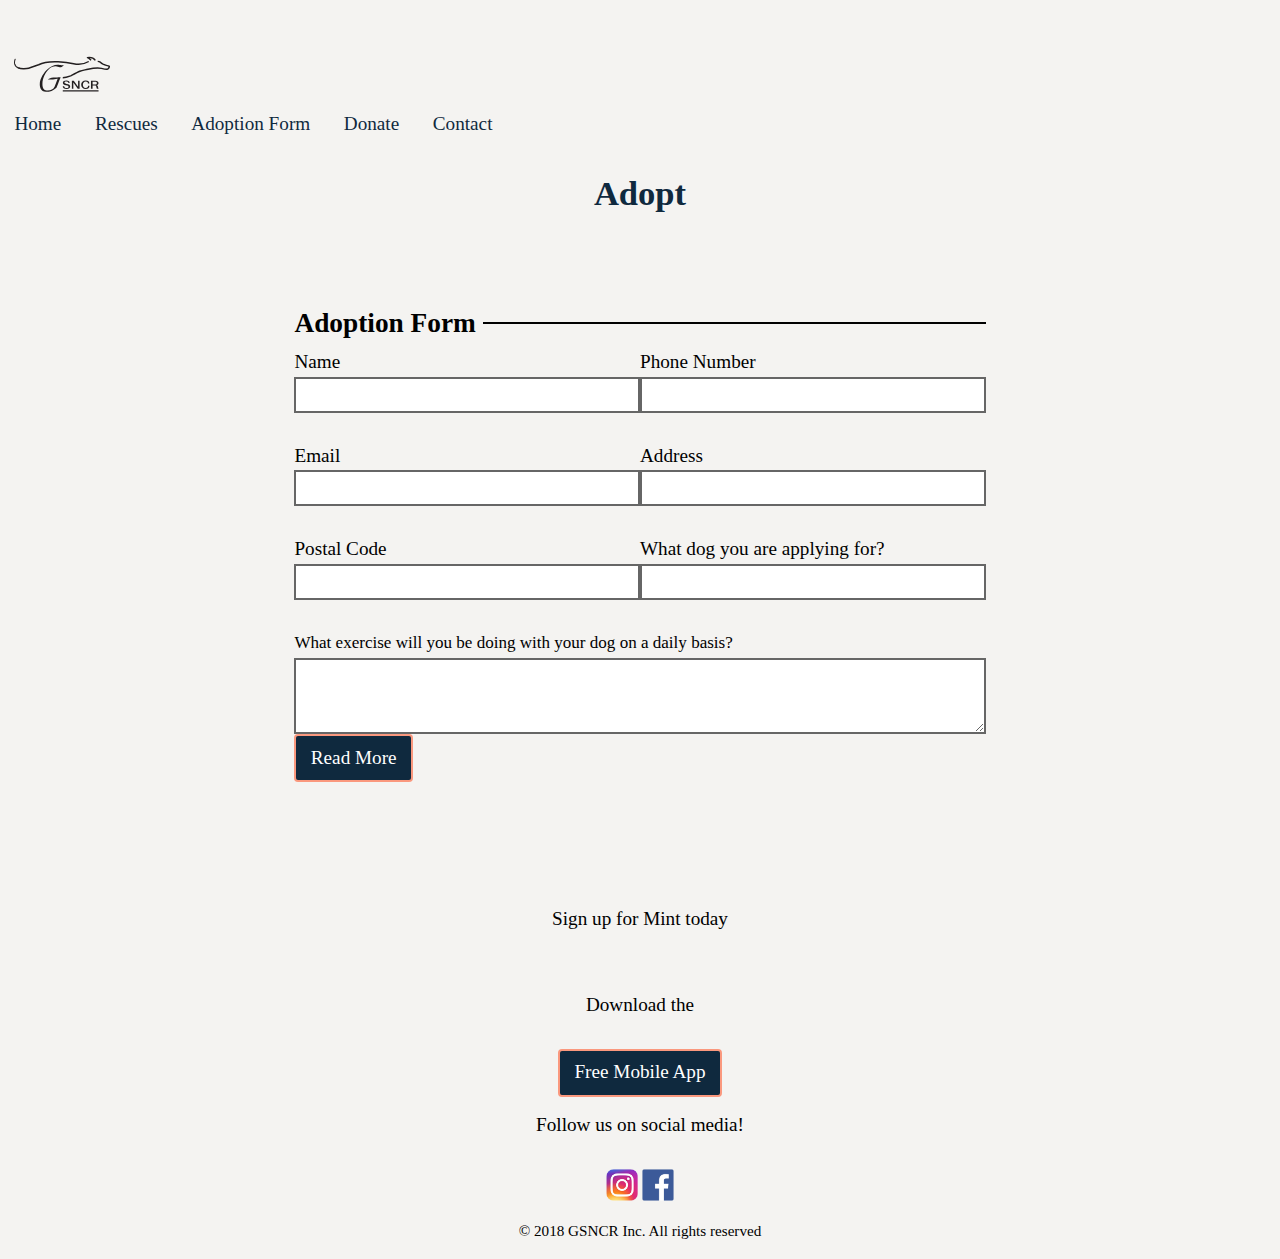
==== adopt.html @ 171c102b "Change form.html to adoption.html in the navigations" ====
<!DOCTYPE html>
<html lang="en-ca">
<head>
  <meta charset="utf-8">
  <title>GSNCR Greyhound Adoption Rescue - Adopt</title>
  <meta name="viewport" content="width=device-width,initial-scale=1">
  <link rel="shortcut icon" href="favicon.ico">
  <link rel="icon" type="image/png" href="favicon-196.png">
  <link href="css/modules.css" rel="stylesheet">
  <link href="css/grid.css" rel="stylesheet">
  <link href="css/type.css" rel="stylesheet">
  <link href="css/main.css" rel="stylesheet">
</head>
<body>

  <ul class="skip-links">
    <li><a href="#main">jump to main content</a></li>
    <li><a href="#nav">jump to navigation</a></li>
  </ul>

  <header role="banner">
    <nav role="navigation" id="nav" tabindex="0">
      <div class="gutter-1-2">
        <i class="icon i-96">
          <img class="img-flex embed embed-16by9 embed-item" src="images/gsncr-logo.svg" alt="gsncr-logo">
        </i>
      </div>

      <ul class="list-group list-group-inline push-0 pad-b pad-t-1-2">
        <li class="gutter-1-2"><a class="li" href="index.html">Home</a></li>
        <li class="gutter-1-2"><a class="li" href="rescues.html">Rescues</a></li>
        <li class="gutter-1-2"><a class="current" href="adoption.html">Adoption Form</a></li>
        <li class="gutter-1-2"><a class="li" href="form.html">Donate</a></li>
        <li class="gutter-1-2"><a class="li" href="form.html">Contact</a></li>
      </ul>
    </nav>
  </header>

  <main id="main" role="main" tabindex="0">
    <h1 class="text-center">Adopt</h1>
    <div class="grid contact pad-t-2 pad-b-2">
      <div class="unit xs-1 s-1 m-1 l-1">
        <div class="max-length">

          <fieldset>
            <legend class="tera">Adoption Form</legend>

            <div class="grid">
              <div class="push unit xs-1 s-1 m-1 l-1-2">
                <label for="name">Name</label>
                <input id="name" name="name" required>
              </div>

              <div class="push unit xs-1 s-1 m-1 l-1-2">
                <label for="number">Phone Number</label>
                <input id="number" name="number" required>
              </div>

              <div class="push unit xs-1 s-1 m-1 l-1-2">
                <label for="email">Email</label>
                <input id="email" type="email" name="email" required>
              </div>

              <div class="push unit xs-1 s-1 m-1 l-1-2">
                <label for="address">Address</label>
                <input id="address" name="text" required>
              </div>

              <div class="push unit xs-1 s-1 m-1 l-1-2">
                <label for="postal">Postal Code</label>
                <input id="postal" name="text" required>
              </div>

              <div class="push unit xs-1 s-1 m-1 l-1-2">
                <label for="dog">What dog you are applying for?</label>
                <input id="dog" name="text" required>
              </div>

              <div class="push unit wrapper milli push-none">
                <label for="details">What exercise will you be doing with your dog on a daily basis?</label>
                <textarea id="details" name="message" required></textarea>
              </div>
              <div class="unit unit-content-distribute xs-1 s-1 m-1 l-1">
                <a class="text-center btn blue-btn" href="sign-up.html">Read More</a>
              </div>
            </div>
          </fieldset>
        </div>
      </div>
    </div>
  </main>
  <section class="unit xs-1 s-1 m-1 l-1 blue-background text-center">
    <aside role="complementary">

      <div class="white-text pad-t pad-b">Sign up for Mint today</div>

      <section>
        <div class="white-text pad-t">
          <p>Download the</p>
        </div>
        <div class="btn green-btn">Free Mobile App</div>
      </section>
    </aside>

    <footer role="contentinfo" class="footer pad-t-1-2 pad-b-1-2 wrapper text-center">
      <p class="white-text">Follow us on social media!</p>
      <i class="icon i-32">
        <img class="img-flex" src="images/instagram-logo.png" alt="instagram-logo">
      </i>
      <i class="icon i-32">
        <img class="img-flex" src="images/facebook-logo.png" alt="facebook-logo">
      </i>
      <div class="pad-t-1-2">
        <small class="micro white-text pad-t-2">© 2018 GSNCR Inc. All rights reserved</small>
      </div>
    </footer>
  </section>
</body>
</html>
---- css/modules.css ----
/*
 * Modulifier || Code released under the UNLICENSE
 * Code under other copyrights & licenses listed below.
 * https://modulifier.web-dev.tools/#responsive;images;list-group;embed;media-object;icons;hidden;positioning;nice-lists;forms;buttons;accessibility;print
 */

@-moz-viewport { width: device-width; scale: 1; }
@-ms-viewport { width: device-width; scale: 1; }
@-o-viewport { width: device-width; scale: 1; }
@-webkit-viewport { width: device-width; scale: 1; }
@viewport { width: device-width; scale: 1; }

html {
  box-sizing: border-box;
  -moz-text-size-adjust: 100%;
  -ms-text-size-adjust: 100%;
  -webkit-text-size-adjust: 100%;
  text-size-adjust: 100%;
}

*, *::before, *::after {
  box-sizing: inherit;
}

body {
  margin: 0;
}

article,
aside,
details,
figcaption,
figure,
footer,
header,
main,
menu,
nav,
section,
summary {
  display: block;
}

audio,
canvas,
progress,
video {
  display: inline-block;
  vertical-align: baseline;
}

template {
  display: none;
}

details {
  cursor: pointer;
}

audio:not([controls]) {
  display: none;
  height: 0;
}

a,
area,
button,
input,
label,
select,
textarea,
[tabindex] {
  -ms-touch-action: manipulation;
  touch-action: manipulation;
}

img {
  border: 0;
}

.img-flex,
.img-flex img {
  display: block;
  width: 100%;
}

svg {
  fill: currentColor;
}

svg:not(:root) {
  overflow: hidden;
}

svg.img-flex {
  width: 100%;
  height: 100%;
}

.image-replacement, .ir {
  overflow: hidden;
  direction: ltr;
  text-align: left;
  text-indent: 100%;
  white-space: nowrap;
}

.list-group, .list-group-inline, .list-group--inline {
  padding-left: 0;
  list-style-type: none;
}

.list-group > dd {
  margin-left: 0;
}

.list-group-inline::before,
.list-group-inline::after,
.list-group--inline::before,
.list-group--inline::after {
  content: "";
  display: table;
}

.list-group-inline::after,
.list-group--inline::after {
  clear: both;
}

.list-group-inline > li,
.list-group--inline > li {
  display: inline-block;
}

.list-group-inline > dt,
.list-group--inline > dt {
  clear: left;
  float: left;
  width: 11em;
}

.list-group-inline > dd,
.list-group--inline > dd {
  float: left;
  min-width: 12em;
}

.embed {
  margin-left: 0;
  margin-right: 0;
  overflow: hidden;
  position: relative;
  width: 100%;
}

.embed-1by1, .embed--1by1 {
  padding-top: 100%; /* Square */
}

.embed-4by3, .embed--4by3 {
  padding-top: 75%; /* Traditional TV/computer screens */
}

.embed-iso216, .embed--iso216 {
  padding-top: 70.92%; /* A-standard paper sizes */
}

.embed-3by2, .embed--3by2 {
  padding-top: 66.6%; /* Classic 35 mm film & most digital photos, landscape */
}

.embed-2by3, .embed--2by3 {
  padding-top: 150%; /* Classic 35 mm film & most digital photos, portrait */
}

.embed-golden, .embed--golden {
  padding-top: 61.8%; /* The Golden Ratio */
}

.embed-16by9, .embed--16by9 {
  padding-top: 56.25%; /* HD TV */
}

.embed-185by100, .embed--185by100 {
  padding-top: 54.05%; /* Common widescreen cinema */
}

.embed-24by10, .embed--24by10 {
  padding-top: 41.667%; /* Widescreen cinema: 2.4:1 */
}

.embed-3by1, .embed--3by1 {
  padding-top: 33.3333%; /* Panorama photos */
}

.embed-4by1, .embed--4by1 {
  padding-top: 25%; /* Polyvision */
}

.embed-5by1, .embed--5by1 {
  padding-top: 20%; /* Really wide... */
}

.embed-item, .embed__item {
  min-height: 100%;
  left: 0;
  position: absolute;
  top: 0;
  width: 100%;
}

.media {
  overflow: hidden;
}

.media-img, .media__img {
  float: left;
}

.media-img-reversed, .media__img--reversed {
  float: right;
}

.media-img-stacked, .media__img--stacked {
  float: none;
}

.media-body, .media__body {
  overflow: hidden;
  min-width: 12em; /* Slightly less than 200px, responsiveness built in */
}

.icon {
  display: inline-block;
  position: relative;
  background: transparent none no-repeat center center;
  background-size: contain;
  vertical-align: middle;
}

.i-16, .i--16 {
  height: 16px;
  width: 16px;
}

.i-18, .i--18 {
  height: 18px;
  width: 18px;
}

.i-20, .i--20 {
  height: 20px;
  width: 20px;
}

.i-24, .i--24 {
  height: 24px;
  width: 24px;
}

.i-32, .i--32 {
  height: 32px;
  width: 32px;
}

.i-48, .i--48 {
  height: 48px;
  width: 48px;
}

.i-64, .i--64 {
  height: 64px;
  width: 64px;
}

.i-96, .i--96 {
  height: 96px;
  width: 96px;
}

.i-128, .i--128 {
  height: 128px;
  width: 128px;
}

.i-192, .i--192 {
  height: 192px;
  width: 192px;
}

.i-256, .i--256 {
  height: 256px;
  width: 256px;
}

.icon img,
.icon svg {
  left: 0;
  height: 100%;
  position: absolute;
  top: 0;
  width: 100%;
  fill: currentColor;
}

.icon-label {
  vertical-align: middle;
}

.icon-link,
.icon-link:focus,
.icon-link:hover {
  text-decoration: none;
}

[hidden], .hidden {
  /* stylelint-disable declaration-no-important */
  display: none !important;
  visibility: hidden !important;
  /* stylelint-enable */
}

.visually-hidden {
  height: 1px;
  margin: -1px;
  overflow: hidden;
  padding: 0;
  position: absolute;
  width: 1px;
  border: 0;
  clip: rect(0 0 0 0);
  clip-path: inset(50%);
}

.visually-hidden.focusable:active, .visually-hidden.focusable:focus {
  height: auto;
  margin: 0;
  overflow: visible;
  position: static;
  width: auto;
  clip: auto;
  clip-path: none;
}

.invisible {
  visibility: hidden;
}

.chop,
.crop {
  overflow: hidden;
}

.truncate {
  max-width: 100%;
  overflow: hidden;
  width: 100%;
  text-overflow: ellipsis;
  white-space: nowrap;
}

.scrollable {
  max-width: 100%;
  overflow-x: auto;
  overflow-y: hidden;
  -webkit-overflow-scrolling: touch;
}

.clearfix::after {
  content: " ";
  display: block;
  clear: both;
}

.left {
  float: left;
}

.right {
  float: right;
}

.center-text,
.center-flow {
  text-align: center;
}

.center-block {
  margin-left: auto;
  margin-right: auto;
}

.no-auto-margins,
.not-centered {
  /* stylelint-disable declaration-no-important */
  margin-left: 0 !important;
  margin-right: 0 !important;
  /* stylelint-enable */
}

.center-content,
.center-content-vertical,
.center-contents,
.center-contents-vertical {
  display: -webkit-flex;
  display: -ms-flexbox;
  display: flex;
  -webkit-justify-content: center;
  -ms-flex-pack: center;
  justify-content: center;
  -webkit-align-items: center;
  -ms-flex-align: center;
  align-items: center;
  -webkit-align-content: center;
  -ms-flex-line-pack: center;
  align-content: center;
  -webkit-flex-direction: column wrap;
  -ms-flex-direction: column wrap;
  flex-flow: column wrap;
}

.center-content-start,
.center-content-vertical-start,
.center-contents-start,
.center-contents-vertical-start {
  display: -webkit-flex;
  display: -ms-flexbox;
  display: flex;
  -webkit-justify-content: center;
  -ms-flex-pack: center;
  justify-content: center;
  -webkit-flex-direction: column wrap;
  -ms-flex-direction: column wrap;
  flex-flow: column wrap;
}

.center-content-horizontal,
.center-contents-horizontal {
  display: -webkit-flex;
  display: -ms-flexbox;
  display: flex;
  -webkit-justify-content: center;
  -ms-flex-pack: center;
  justify-content: center;
  -webkit-align-items: center;
  -ms-flex-align: center;
  align-items: center;
  -webkit-align-content: center;
  -ms-flex-line-pack: center;
  align-content: center;
  -webkit-flex-direction: row wrap;
  -ms-flex-direction: row wrap;
  flex-flow: row wrap;
}

.inline {
  display: inline;
}

.block {
  display: block;
}

.inline-block, .ib {
  display: inline-block;
}

.valign-top {
  vertical-align: top;
}

.valign-bottom {
  vertical-align: bottom;
}

.valign-middle {
  vertical-align: middle;
}

.fixed {
  position: fixed;
}

.relative {
  position: relative;
}

[class*="pin-"],
.absolute {
  position: absolute;
}

.static {
  position: static;
}

.zindex-1 {
  z-index: 1;
}

.zindex-2 {
  z-index: 2;
}

.zindex-3 {
  z-index: 3;
}

.zindex-1000 {
  z-index: 1000;
}

.pin-top-left,
.pin-left-top,
.pin-tl,
.pin-lt {
  top: 0;
  left: 0;
}

.pin-top-right,
.pin-right-top,
.pin-tr,
.pin-rt {
  top: 0;
  right: 0;
}

.pin-bottom-left,
.pin-left-bottom,
.pin-bl,
.pin-lb {
  bottom: 0;
  left: 0;
}

.pin-bottom-right,
.pin-right-bottom,
.pin-br,
.pin-rb {
  bottom: 0;
  right: 0;
}

.pin-top-center,
.pin-center-top,
.pin-tc,
.pin-ct {
  left: 50%;
  top: 0;
  transform: translateX(-50%);
}

.pin-bottom-center,
.pin-center-bottom,
.pin-bc,
.pin-cb {
  bottom: 0;
  left: 50%;
  transform: translateX(-50%);
}

.pin-center-left,
.pin-left-center,
.pin-cl,
.pin-lc {
  left: 0;
  top: 50%;
  transform: translateY(-50%);
}

.pin-center-right,
.pin-right-center,
.pin-cr,
.pin-rc {
  right: 0;
  top: 50%;
  transform: translateY(-50%);
}

.pin-center, .pin-c {
  left: 50%;
  top: 50%;
  transform: translate(-50%, -50%);
}

.width-quarter, .w-1-4 {
  width: 25%;
}

.width-half, .w-1-2 {
  width: 50%;
}

.width-full, .w-1 {
  width: 100%;
}

.height-quarter, .h-1-4 {
  height: 25%;
}

.height-half, .h-1-2 {
  height: 50%;
}

.height-full, .h-1 {
  height: 100%;
}

.height-win-quarter, .h-w-1-4 {
  height: 25vh;
  max-height: 46em;
}

.height-win-half, .h-w-1-2 {
  height: 50vh;
  max-height: 46em;
}

.height-win-full, .h-w-1 {
  height: 100vh;
  max-height: 46em;
}

ul {
  list-style-type: none;
}

ul > li::before {
  content: "·";
  float: left;
  margin-left: -1.6em;
  width: 1.3em;
  text-align: right;
}

ol {
  counter-reset: ol-simple-numbers;
  list-style-type: none;
}

ol > li::before {
  float: left;
  margin-left: -1.6em;
  width: 1.3em;
  counter-increment: ol-simple-numbers;
  content: counter(ol-simple-numbers);
  text-align: right;
}

.list-group > li::before,
.list-group-inline > li::before,
.list-group--inline > li::before {
  content: none;
}

/* stylelint-disable no-descending-specificity */

/*
 * (c) Nicolas Gallagher and Jonathan Neal of Normalize.css || MIT License
 *     https://necolas.github.io/normalize.css/
 */

button,
input,
optgroup,
select,
textarea {
  color: inherit;
  font: inherit;
  margin: 0;
}

button,
input {
  overflow: visible;
}

button,
select {
  text-transform: none;
}

button,
html [type="button"],
[type="reset"],
[type="submit"] {
  -webkit-appearance: button;
  cursor: pointer;
}

button[disabled],
html input[disabled] {
  cursor: default;
}

button::-moz-focus-inner,
input::-moz-focus-inner {
  border: 0;
  padding: 0;
}

[type="checkbox"],
[type="radio"] {
  opacity: 0;
  position: absolute;
  height: 1px;
  width: 1px;
}

[type="number"]::-webkit-inner-spin-button,
[type="number"]::-webkit-outer-spin-button {
  height: auto;
}

[type="search"]::-webkit-search-cancel-button,
[type="search"]::-webkit-search-decoration {
  -webkit-appearance: none;
}

fieldset {
  padding-left: 0;
  padding-right: 0;

  border: 0;
  border-top: 2px solid #666;
}

legend {
  color: inherit;
  display: table;
  max-width: 100%;
  padding: 0 .3em 0 0;
  white-space: normal;

  border: 0;

  font-weight: bold;
}

optgroup {
  font-weight: bold;
}

::-webkit-input-placeholder {
  color: inherit;
  opacity: .54;
}

::-webkit-file-upload-button {
  -webkit-appearance: button;
  font: inherit;
}

/* End Normalize.css code */

label,
.label-block {
  display: block;
  cursor: pointer;
}

[type="checkbox"] + label,
[type="radio"] + label,
.label-inline {
  display: inline-block;
}

input:not([type]),
[type="text"],
[type="number"],
[type="search"],
[type="url"],
[type="email"],
[type="password"],
[type="tel"],
[type="datetime-local"],
[type="month"],
[type="week"],
[type="date"],
[type="time"],
[type="range"],
select,
textarea {
  -moz-appearance: none;
  -webkit-appearance: none;
  appearance: none;
}

input,
textarea {
  display: block;
  width: 100%;

  background-color: #fff;
  border: 2px solid #666;
  border-radius: 0;
}

label {
  vertical-align: middle;
}

textarea {
  max-width: 100%;
  min-height: 4em;
  overflow: auto;
}

[type="color"] {
  display: inline-block;
  width: 2em;
}

select {
  display: block;
  width: 100%;

  background-image: url("data:image/svg+xml,%3Csvg xmlns='http://www.w3.org/2000/svg' width='256' height='256' viewBox='0 0 256 256'%3E%3Cpath fill='none' stroke='%23000' stroke-miterlimit='10' stroke-width='70' d='M36.3 82.1l91.9 91.8 91.5-91.8'/%3E%3C/svg%3E");
  background-repeat: no-repeat;
  background-position: calc(100% - .4em) center;
  background-size: 18px auto;
  background-color: #fff;
  border: 2px solid #666;
  border-radius: 0;
}

[type="checkbox"] + label::before {
  content: " ";
  display: inline-block;
  height: 1.8em;
  margin-right: .3em;
  position: relative;
  vertical-align: middle;
  top: -.1em;
  width: 1.8em;

  background-color: #fff;
  background-size: cover;
  border: 2px solid #666;

  line-height: inherit;
}

[type="checkbox"]:checked + label::before {
  background-image: url("data:image/svg+xml,%3Csvg xmlns='http://www.w3.org/2000/svg' width='256' height='256' viewBox='0 0 256 256'%3E%3Cpath fill='none' stroke='%23000' stroke-miterlimit='10' stroke-width='50' d='M49.9 130.1l50.8 50.7L206.1 75.2'/%3E%3C/svg%3E");
}

[type="checkbox"]:focus + label::before {
  outline: 3px solid #000;
  z-index: 1000;
}

[type="radio"] + label::before {
  content: " ";
  display: inline-block;
  height: 1.8em;
  margin-right: .3em;
  position: relative;
  vertical-align: middle;
  top: -.1em;
  width: 1.8em;

  background-color: #fff;
  background-size: cover;
  border: 2px solid #666;
  border-radius: 50%;

  line-height: inherit;
}

[type="radio"]:checked + label::before {
  background-image: url("data:image/svg+xml,%3Csvg xmlns='http://www.w3.org/2000/svg' width='256' height='256' viewBox='0 0 256 256'%3E%3Ccircle cx='128' cy='128' r='70.4'/%3E%3C/svg%3E");
}

[type="radio"]:focus + label::before,
[type="radio"] + label:focus::before {
  box-shadow: 0 0 0 3px #000;
  z-index: 1000;
}

[type="range"] {
  border: 0;
  background-color: #fff;
}

[type="range"]::-webkit-slider-runnable-track {
  height: 6px;

  -webkit-appearance: none;
  appearance: none;
  background-color: #ccc;
  border: 0;
  border-radius: 3px;
}

[type="range"]:active::-webkit-slider-runnable-track {
  background-color: #ccc;
}

[type="range"]::-moz-range-track {
  height: 6px;

  -moz-appearance: none;
  appearance: none;
  background-color: #ccc;
  border: 0;
  border-radius: 3px;
}

[type="range"]:active::-moz-range-track {
  background-color: #ccc;
}

[type="range"]::-ms-track {
  height: 6px;

  -ms-appearance: none;
  appearance: none;
  background-color: #ccc;
  border: 0;
  border-radius: 3px;
}

[type="range"]:active::-ms-track {
  background-color: #ccc;
}

[type="range"]::-webkit-slider-thumb {
  margin-top: -4px;
  height: 16px;
  width: 16px;

  -webkit-appearance: none;
  appearance: none;
  background-color: #000;
  border: none;
  border-radius: 50%;
}

[type="range"]:hover::-webkit-slider-thumb {
  background-color: #000;
}

[type="range"]:active::-webkit-slider-thumb {
  background-color: #000;
}

[type="range"]::-moz-range-thumb {
  margin-top: -4px;
  height: 16px;
  width: 16px;

  -webkit-appearance: none;
  appearance: none;
  background-color: #000;
  border: none;
  border-radius: 50%;
}

[type="range"]:hover::-moz-range-thumb {
  background-color: #000;
}

[type="range"]:active::-moz-range-thumb {
  background-color: #000;
}

[type="range"]::-ms-thumb {
  margin-top: -4px;
  height: 16px;
  width: 16px;

  -webkit-appearance: none;
  appearance: none;
  background-color: #000;
  border: none;
  border-radius: 50%;
}

[type="range"]:hover::-ms-thumb {
  background-color: #000;
}

[type="range"]:active::-ms-thumb {
  background-color: #000;
}

[type="checkbox"].hide-custom-input + label::before,
[type="checkbox"] + .hide-custom-input::before,
[type="radio"].hide-custom-input + label::before,
[type="radio"] + .hide-custom-input::before {
  content: none;
  display: none;
}

/* stylelint-enable */

.link-box {
  display: block;
  text-decoration: none;
}

/* stylelint-disable no-descending-specificity */

button,
.btn {
  cursor: pointer;
  display: inline-block;
  margin: 0;
  overflow: visible;
  padding: .375em .75em .42em;
  -webkit-appearance: none;
  -moz-appearance: none;
  appearance: none;
  background-color: #333;
  border-radius: 4px;
  border: 3px solid #333;
  color: #fff;
  font: inherit;
  text-decoration: none;
  text-transform: none;
}

button::-moz-focus-inner {
  border: 0;
  padding: 0;
}

/* stylelint-enable */

button:focus,
button:hover,
.btn:focus,
.btn:hover {
  background-color: #000;
  border-color: #000;
  color: #fff;
}

button[disabled] {
  cursor: default;
}

.btn-light, .btn--light {
  background-color: #e2e2e2;
  border-color: #e2e2e2;
  color: #000;
}

.btn-light:focus,
.btn-light:hover,
.btn--light:focus,
.btn--light:hover {
  background-color: #666;
  border-color: #666;
  color: #fff;
}

.btn-ghost,
.btn--ghost {
  background-color: transparent;
  border-color: #333;
  color: #000;
}

.btn-ghost:focus,
.btn-ghost:hover,
.btn--ghost:focus,
.btn--ghost:hover {
  background-color: #e2e2e2;
  border-color: #000;
  color: #000;
}

.btn-link {
  display: inline;
  padding: 0;
  background-color: transparent;
  border-radius: 0;
  border: 0;
  color: inherit;
}

.btn-link:focus,
.btn-link:hover {
  background-color: transparent;
  color: inherit;
}

a:hover, a:active {
  outline: none;
}

a:focus,
[tabindex="0"]:focus,
details:focus,
summary:focus,
input:focus,
textarea:focus,
button:focus,
select:focus {
  outline: 3px solid #000;
  outline-offset: 0;
}

a:focus, [tabindex="0"]:focus {
  outline-offset: 3px;
}

.skip-links {
  margin: 0;
  padding: 0;
  list-style-type: none;
}

.skip-links > li::before {
  content: none; /* Remove the bullets if nice lists is selected */
}

.skip-links a,
.skip-links button {
  padding: .5em .75em;
  position: absolute;
  top: -10em;
  z-index: 10000; /* To make sure they're always on top */
  background-color: #000;
  border: 0;
  color: #fff;
  font-size: 1.125rem;
  font-weight: bold;
  text-decoration: none;
}

.skip-links a:focus,
.skip-links button:focus {
  outline-offset: 3px;
  top: 0;
}

[aria-busy="true"] {
  cursor: progress;
}

[aria-controls] {
  cursor: pointer;
}

[aria-disabled] {
  cursor: default;
}

.print-only {
  display: none;
  visibility: hidden;
}

.page-break-before {
  page-break-before: always;
}

.page-break-after {
  page-break-after: always;
}

.no-page-break-inside {
  page-break-inside: avoid;
}

@media print {

  /* stylelint-disable declaration-no-important */

  .no-print {
    display: none !important;
    visibility: hidden !important;
  }

  .print-only,
  .force-print {
    display: block !important;
    visibility: visible !important;
  }

  /* stylelint-enable */

  .visually-hidden.force-print {
    height: auto;
    margin: 0;
    overflow: visible;
    padding: 0;
    position: static;
    width: auto;
    border: 0;
    clip: initial;
    clip-path: none;
  }

  /*
   * (c) Fabien Sa || MIT License
   *     http://bafs.github.io/Gutenberg/
   */

  table,
  blockquote,
  pre,
  code,
  figure,
  li,
  hr,
  ul,
  ol,
  a,
  tr {
    page-break-inside: avoid;
  }

  h1, h2, h3, h4, h5, h6, p, a {
    orphans: 3;
    widows: 3;
  }

  h1,
  h2,
  h3,
  h4,
  h5,
  h6 {
    page-break-after: avoid;
    page-break-inside: avoid;
  }

  h1 + p,
  h2 + p,
  h3 + p,
  h4 + p,
  h5 + p,
  h6 + p {
    page-break-before: avoid;
  }

  img {
    page-break-after: auto;
    page-break-before: auto;
    page-break-inside: avoid;
  }

  /* stylelint-disable declaration-no-important */

  pre {
    white-space: pre-wrap !important;
    word-wrap: break-word;
  }

  /* stylelint-enable */

  /* End Gutenberg code */

  /*
   * (c) HTML5 Boilerplate || MIT License
   *     https://html5boilerplate.com/
   */

  /* stylelint-disable declaration-no-important */

  *, *::before, *::after, *::first-letter, *::first-line {
    background: none transparent !important;
    color: #000 !important;
    box-shadow: none !important;
    text-shadow: none !important;
  }

  /* stylelint-enable */

  a, a:visited {
    text-decoration: underline;
  }

  a[href]::after {
    content: " (" attr(href) ")";
  }

  abbr[title]::after {
    content: " (" attr(title) ")";
  }

  a[href^="#"]::after,
  a[href^="javascript:"]::after,
  a.no-print-href::after,
  a.href-no-print::after {
    content: "";
  }

  thead {
    display: table-header-group;
  }

  /* End HTML5 Boilerplate code */

}
---- css/grid.css ----
/*
  Gridifier || Code released under the UNLICENSE
  https://gridifier.web-dev.tools/#xs,4,0,0,0;s,4,25,0,0;m,4,38,1,1;l,4,60,1,1
*/

.grid {
  margin: 0;
  padding: 0;
  letter-spacing: -.31em;
  text-rendering: optimizeSpeed;
  display: -webkit-flex;
  display: -ms-flexbox;
  display: flex;
  -webkit-flex-flow: row wrap;
  -ms-flex-flow: row wrap;
  flex-flow: row wrap;
}

.grid-bottom {
  -webkit-align-items: flex-end;
  -ms-align-items: flex-end;
  align-items: flex-end;
}

.grid-middle {
  -webkit-align-items: center;
  -ms-align-items: center;
  align-items: center;
}

.grid-stretch {
  -webkit-align-items: stretch;
  -ms-align-items: stretch;
  align-items: stretch;
}

.opera-only :-o-prefocus,
.grid {
  word-spacing: -.43em;
}

.unit {
  letter-spacing: normal;
  text-rendering: auto;
  vertical-align: top;
  word-spacing: normal;
  display: inline-block;
  visibility: visible;
}

.grid-bottom .unit {
  vertical-align: bottom;
}

.grid-middle .unit {
  vertical-align: middle;
}

[class*="unit-push-"],
[class*="unit-pull-"] {
  position: relative;
}

.unit-content-distribute {
  display: -ms-flexbox;
  display: -webkit-flex;
  display: flex;
  -ms-flex-direction: column;
  -webkit-flex-direction: column;
  flex-direction: column;
  -ms-flex-pack: justify;
  -webkit-justify-content: space-between;
  justify-content: space-between;
}

.unit-content-center,
.unit-content-center-vertical {
  display: -webkit-flex;
  display: -ms-flexbox;
  display: flex;
  -webkit-justify-content: center;
  -ms-flex-pack: center;
  justify-content: center;
  -webkit-align-items: center;
  -ms-flex-align: center;
  align-items: center;
  -webkit-align-content: center;
  -ms-flex-line-pack: center;
  align-content: center;
  -webkit-flex-direction: column wrap;
  -ms-flex-direction: column wrap;
  flex-flow: column wrap;
}

.unit-content-center-horizontal {
  display: -webkit-flex;
  display: -ms-flexbox;
  display: flex;
  -webkit-justify-content: center;
  -ms-flex-pack: center;
  justify-content: center;
  -webkit-align-items: center;
  -ms-flex-align: center;
  align-items: center;
  -webkit-align-content: center;
  -ms-flex-line-pack: center;
  align-content: center;
  -webkit-flex-direction: row wrap;
  -ms-flex-direction: row wrap;
  flex-flow: row wrap;
}

.content-fill,
.content-stretch {
  -ms-flex-grow: 2;
  -webkit-flex-grow: 2;
  flex-grow: 2;
  max-width: 100%; /* @bugfix: IE 10, 11 */
}

.content-shrink {
  -ms-align-self: center;
  -webkit-align-self: center;
  align-self: center;
}

.unit-xs-hidden,
.xs-0 {
  display: none;
  visibility: hidden;
}

.unit-xs-centered {
  margin: 0 auto;
}

.unit-xs-1,
.xs-1 {
  display: block;
  visibility: visible;
  width: 100%;
}

.unit-xs-1-2,
.xs-1-2 {
  width: 50%;
}

.unit-xs-1-3,
.xs-1-3 {
  width: 33.3333%;
}

.unit-xs-2-3,
.xs-2-3 {
  width: 66.6667%;
}

.unit-xs-1-4,
.xs-1-4 {
  width: 25%;
}

.unit-xs-3-4,
.xs-3-4 {
  width: 75%;
}

.unit-xs-1-2,
.xs-1-2,
.unit-xs-1-3,
.xs-1-3,
.unit-xs-2-3,
.xs-2-3,
.unit-xs-1-4,
.xs-1-4,
.unit-xs-3-4,
.xs-3-4 {
  display: inline-block;
  visibility: visible;
}

.unit-xs-1-2[class*="-content-"],
.xs-1-2[class*="-content-"],
.unit-xs-1-3[class*="-content-"],
.xs-1-3[class*="-content-"],
.unit-xs-2-3[class*="-content-"],
.xs-2-3[class*="-content-"],
.unit-xs-1-4[class*="-content-"],
.xs-1-4[class*="-content-"],
.unit-xs-3-4[class*="-content-"],
.xs-3-4[class*="-content-"] {
  display: -webkit-flex;
  display: -ms-flexbox;
  display: flex;
}

.unit-xs-content-distribute,
.xs-content-distribute {
  display: -ms-flexbox;
  display: -webkit-flex;
  display: flex;
  -ms-flex-direction: column;
  -webkit-flex-direction: column;
  flex-direction: column;
  -ms-flex-pack: justify;
  -webkit-justify-content: space-between;
  justify-content: space-between;
}

.unit-xs-content-center,
.unit-xs-content-center-vertical {
  display: -webkit-flex;
  display: -ms-flexbox;
  display: flex;
  -webkit-justify-content: center;
  -ms-flex-pack: center;
  justify-content: center;
  -webkit-align-items: center;
  -ms-flex-align: center;
  align-items: center;
  -webkit-align-content: center;
  -ms-flex-line-pack: center;
  align-content: center;
  -webkit-flex-direction: column wrap;
  -ms-flex-direction: column wrap;
  flex-flow: column wrap;
}

.unit-xs-content-center-horizontal {
  display: -webkit-flex;
  display: -ms-flexbox;
  display: flex;
  -webkit-justify-content: center;
  -ms-flex-pack: center;
  justify-content: center;
  -webkit-align-items: center;
  -ms-flex-align: center;
  align-items: center;
  -webkit-align-content: center;
  -ms-flex-line-pack: center;
  align-content: center;
  -webkit-flex-direction: row wrap;
  -ms-flex-direction: row wrap;
  flex-flow: row wrap;
}

.xs-content-fill,
.xs-content-stretch {
  -ms-flex-grow: 2;
  -webkit-flex-grow: 2;
  flex-grow: 2;
  max-width: 100%; /* @bugfix: IE 10, 11 */
}

.xs-content-shrink {
  -ms-align-self: center;
  -webkit-align-self: center;
  align-self: center;
}

@media only screen and (min-width: 25em) {

  .unit-s-hidden,
  .s-0 {
    display: none;
    visibility: hidden;
  }

  .unit-s-centered {
    margin: 0 auto;
  }

  .unit-s-1,
  .s-1 {
    display: block;
    visibility: visible;
    width: 100%;
  }

  .unit-s-1-2,
  .s-1-2 {
    width: 50%;
  }

  .unit-s-1-3,
  .s-1-3 {
    width: 33.3333%;
  }

  .unit-s-2-3,
  .s-2-3 {
    width: 66.6667%;
  }

  .unit-s-1-4,
  .s-1-4 {
    width: 25%;
  }

  .unit-s-3-4,
  .s-3-4 {
    width: 75%;
  }

  .unit-s-1-2,
  .s-1-2,
  .unit-s-1-3,
  .s-1-3,
  .unit-s-2-3,
  .s-2-3,
  .unit-s-1-4,
  .s-1-4,
  .unit-s-3-4,
  .s-3-4 {
    display: inline-block;
    visibility: visible;
  }

  .unit-s-1-2[class*="-content-"],
  .s-1-2[class*="-content-"],
  .unit-s-1-3[class*="-content-"],
  .s-1-3[class*="-content-"],
  .unit-s-2-3[class*="-content-"],
  .s-2-3[class*="-content-"],
  .unit-s-1-4[class*="-content-"],
  .s-1-4[class*="-content-"],
  .unit-s-3-4[class*="-content-"],
  .s-3-4[class*="-content-"] {
    display: -webkit-flex;
    display: -ms-flexbox;
    display: flex;
  }

  .unit-s-content-distribute,
  .s-content-distribute {
    display: -ms-flexbox;
    display: -webkit-flex;
    display: flex;
    -ms-flex-direction: column;
    -webkit-flex-direction: column;
    flex-direction: column;
    -ms-flex-pack: justify;
    -webkit-justify-content: space-between;
    justify-content: space-between;
  }

  .unit-s-content-center,
  .unit-s-content-center-vertical {
    display: -webkit-flex;
    display: -ms-flexbox;
    display: flex;
    -webkit-justify-content: center;
    -ms-flex-pack: center;
    justify-content: center;
    -webkit-align-items: center;
    -ms-flex-align: center;
    align-items: center;
    -webkit-align-content: center;
    -ms-flex-line-pack: center;
    align-content: center;
    -webkit-flex-direction: column wrap;
    -ms-flex-direction: column wrap;
    flex-flow: column wrap;
  }

  .unit-s-content-center-horizontal {
    display: -webkit-flex;
    display: -ms-flexbox;
    display: flex;
    -webkit-justify-content: center;
    -ms-flex-pack: center;
    justify-content: center;
    -webkit-align-items: center;
    -ms-flex-align: center;
    align-items: center;
    -webkit-align-content: center;
    -ms-flex-line-pack: center;
    align-content: center;
    -webkit-flex-direction: row wrap;
    -ms-flex-direction: row wrap;
    flex-flow: row wrap;
  }

  .s-content-fill,
  .s-content-stretch {
    -ms-flex-grow: 2;
    -webkit-flex-grow: 2;
    flex-grow: 2;
    max-width: 100%; /* @bugfix: IE 10, 11 */
  }

  .s-content-shrink {
    -ms-align-self: center;
    -webkit-align-self: center;
    align-self: center;
  }

}

@media only screen and (min-width: 38em) {

  .unit-m-hidden,
  .m-0 {
    display: none;
    visibility: hidden;
  }

  .unit-m-centered {
    margin: 0 auto;
  }

  .unit-m-1,
  .m-1 {
    display: block;
    visibility: visible;
    width: 100%;
  }

  .unit-offset-m-0 {
    margin-left: 0;
  }

  .unit-push-m-0,
  .unit-pull-m-0 {
    left: 0;
  }

  .unit-m-1-2,
  .m-1-2 {
    width: 50%;
  }

  .unit-offset-m-1-2 {
    margin-left: 50%;
  }

  .unit-push-m-1-2 {
    left: 50%;
  }

  .unit-pull-m-1-2 {
    left: -50%;
  }

  .unit-m-1-3,
  .m-1-3 {
    width: 33.3333%;
  }

  .unit-offset-m-1-3 {
    margin-left: 33.3333%;
  }

  .unit-push-m-1-3 {
    left: 33.3333%;
  }

  .unit-pull-m-1-3 {
    left: -33.3333%;
  }

  .unit-m-2-3,
  .m-2-3 {
    width: 66.6667%;
  }

  .unit-offset-m-2-3 {
    margin-left: 66.6667%;
  }

  .unit-push-m-2-3 {
    left: 66.6667%;
  }

  .unit-pull-m-2-3 {
    left: -66.6667%;
  }

  .unit-m-1-4,
  .m-1-4 {
    width: 25%;
  }

  .unit-offset-m-1-4 {
    margin-left: 25%;
  }

  .unit-push-m-1-4 {
    left: 25%;
  }

  .unit-pull-m-1-4 {
    left: -25%;
  }

  .unit-m-3-4,
  .m-3-4 {
    width: 75%;
  }

  .unit-offset-m-3-4 {
    margin-left: 75%;
  }

  .unit-push-m-3-4 {
    left: 75%;
  }

  .unit-pull-m-3-4 {
    left: -75%;
  }

  .unit-m-1-2,
  .m-1-2,
  .unit-m-1-3,
  .m-1-3,
  .unit-m-2-3,
  .m-2-3,
  .unit-m-1-4,
  .m-1-4,
  .unit-m-3-4,
  .m-3-4 {
    display: inline-block;
    visibility: visible;
  }

  .unit-m-1-2[class*="-content-"],
  .m-1-2[class*="-content-"],
  .unit-m-1-3[class*="-content-"],
  .m-1-3[class*="-content-"],
  .unit-m-2-3[class*="-content-"],
  .m-2-3[class*="-content-"],
  .unit-m-1-4[class*="-content-"],
  .m-1-4[class*="-content-"],
  .unit-m-3-4[class*="-content-"],
  .m-3-4[class*="-content-"] {
    display: -webkit-flex;
    display: -ms-flexbox;
    display: flex;
  }

  .unit-m-content-distribute,
  .m-content-distribute {
    display: -ms-flexbox;
    display: -webkit-flex;
    display: flex;
    -ms-flex-direction: column;
    -webkit-flex-direction: column;
    flex-direction: column;
    -ms-flex-pack: justify;
    -webkit-justify-content: space-between;
    justify-content: space-between;
  }

  .unit-m-content-center,
  .unit-m-content-center-vertical {
    display: -webkit-flex;
    display: -ms-flexbox;
    display: flex;
    -webkit-justify-content: center;
    -ms-flex-pack: center;
    justify-content: center;
    -webkit-align-items: center;
    -ms-flex-align: center;
    align-items: center;
    -webkit-align-content: center;
    -ms-flex-line-pack: center;
    align-content: center;
    -webkit-flex-direction: column wrap;
    -ms-flex-direction: column wrap;
    flex-flow: column wrap;
  }

  .unit-m-content-center-horizontal {
    display: -webkit-flex;
    display: -ms-flexbox;
    display: flex;
    -webkit-justify-content: center;
    -ms-flex-pack: center;
    justify-content: center;
    -webkit-align-items: center;
    -ms-flex-align: center;
    align-items: center;
    -webkit-align-content: center;
    -ms-flex-line-pack: center;
    align-content: center;
    -webkit-flex-direction: row wrap;
    -ms-flex-direction: row wrap;
    flex-flow: row wrap;
  }

  .m-content-fill,
  .m-content-stretch {
    -ms-flex-grow: 2;
    -webkit-flex-grow: 2;
    flex-grow: 2;
    max-width: 100%; /* @bugfix: IE 10, 11 */
  }

  .m-content-shrink {
    -ms-align-self: center;
    -webkit-align-self: center;
    align-self: center;
  }

}

@media only screen and (min-width: 60em) {

  .unit-l-hidden,
  .l-0 {
    display: none;
    visibility: hidden;
  }

  .unit-l-centered {
    margin: 0 auto;
  }

  .unit-l-1,
  .l-1 {
    display: block;
    visibility: visible;
    width: 100%;
  }

  .unit-offset-l-0 {
    margin-left: 0;
  }

  .unit-push-l-0,
  .unit-pull-l-0 {
    left: 0;
  }

  .unit-l-1-2,
  .l-1-2 {
    width: 50%;
  }

  .unit-offset-l-1-2 {
    margin-left: 50%;
  }

  .unit-push-l-1-2 {
    left: 50%;
  }

  .unit-pull-l-1-2 {
    left: -50%;
  }

  .unit-l-1-3,
  .l-1-3 {
    width: 33.3333%;
  }

  .unit-offset-l-1-3 {
    margin-left: 33.3333%;
  }

  .unit-push-l-1-3 {
    left: 33.3333%;
  }

  .unit-pull-l-1-3 {
    left: -33.3333%;
  }

  .unit-l-2-3,
  .l-2-3 {
    width: 66.6667%;
  }

  .unit-offset-l-2-3 {
    margin-left: 66.6667%;
  }

  .unit-push-l-2-3 {
    left: 66.6667%;
  }

  .unit-pull-l-2-3 {
    left: -66.6667%;
  }

  .unit-l-1-4,
  .l-1-4 {
    width: 25%;
  }

  .unit-offset-l-1-4 {
    margin-left: 25%;
  }

  .unit-push-l-1-4 {
    left: 25%;
  }

  .unit-pull-l-1-4 {
    left: -25%;
  }

  .unit-l-3-4,
  .l-3-4 {
    width: 75%;
  }

  .unit-offset-l-3-4 {
    margin-left: 75%;
  }

  .unit-push-l-3-4 {
    left: 75%;
  }

  .unit-pull-l-3-4 {
    left: -75%;
  }

  .unit-l-1-2,
  .l-1-2,
  .unit-l-1-3,
  .l-1-3,
  .unit-l-2-3,
  .l-2-3,
  .unit-l-1-4,
  .l-1-4,
  .unit-l-3-4,
  .l-3-4 {
    display: inline-block;
    visibility: visible;
  }

  .unit-l-1-2[class*="-content-"],
  .l-1-2[class*="-content-"],
  .unit-l-1-3[class*="-content-"],
  .l-1-3[class*="-content-"],
  .unit-l-2-3[class*="-content-"],
  .l-2-3[class*="-content-"],
  .unit-l-1-4[class*="-content-"],
  .l-1-4[class*="-content-"],
  .unit-l-3-4[class*="-content-"],
  .l-3-4[class*="-content-"] {
    display: -webkit-flex;
    display: -ms-flexbox;
    display: flex;
  }

  .unit-l-content-distribute,
  .l-content-distribute {
    display: -ms-flexbox;
    display: -webkit-flex;
    display: flex;
    -ms-flex-direction: column;
    -webkit-flex-direction: column;
    flex-direction: column;
    -ms-flex-pack: justify;
    -webkit-justify-content: space-between;
    justify-content: space-between;
  }

  .unit-l-content-center,
  .unit-l-content-center-vertical {
    display: -webkit-flex;
    display: -ms-flexbox;
    display: flex;
    -webkit-justify-content: center;
    -ms-flex-pack: center;
    justify-content: center;
    -webkit-align-items: center;
    -ms-flex-align: center;
    align-items: center;
    -webkit-align-content: center;
    -ms-flex-line-pack: center;
    align-content: center;
    -webkit-flex-direction: column wrap;
    -ms-flex-direction: column wrap;
    flex-flow: column wrap;
  }

  .unit-l-content-center-horizontal {
    display: -webkit-flex;
    display: -ms-flexbox;
    display: flex;
    -webkit-justify-content: center;
    -ms-flex-pack: center;
    justify-content: center;
    -webkit-align-items: center;
    -ms-flex-align: center;
    align-items: center;
    -webkit-align-content: center;
    -ms-flex-line-pack: center;
    align-content: center;
    -webkit-flex-direction: row wrap;
    -ms-flex-direction: row wrap;
    flex-flow: row wrap;
  }

  .l-content-fill,
  .l-content-stretch {
    -ms-flex-grow: 2;
    -webkit-flex-grow: 2;
    flex-grow: 2;
    max-width: 100%; /* @bugfix: IE 10, 11 */
  }

  .l-content-shrink {
    -ms-align-self: center;
    -webkit-align-self: center;
    align-self: center;
  }

}
---- css/type.css ----
/*
  Typografier || Code released under the UNLICENSE
  https://typografier.web-dev.tools/#0,100,1.3,1.067,0;38,110,1.4,1.125,1;60,120,1.5,1.125,1;90,130,1.5,1.125,1
*/

html {
  font-size: 100%;
  line-height: 1.3;
}

a {
  background-color: transparent;
  -webkit-text-decoration-skip: objects;
}

sub,
sup {
  font-size: .75em;
  line-height: 1px;
  position: relative;
  vertical-align: baseline;
}

sup {
  top: -.5em;
}

sub {
  bottom: -.25em;
}

pre,
code,
kbd,
samp {
  font-size: 1em;
}

abbr[title] {
  border-bottom: none;
  text-decoration: underline;
  text-decoration: underline dotted;
}

b,
strong {
  font-weight: bold;
}

dfn,
caption {
  font-style: italic;
}

hr {
  border: 0;
  border-top: 2px solid #000;
  height: 0;
}

table {
  border-collapse: collapse;
  border-spacing: 0;
  width: 100%;
  table-layout: fixed;
}

caption {
  text-align: left;
}

th,
td {
  border-bottom: 1px solid #000;
  text-align: left;
  vertical-align: top;
}

thead th {
  vertical-align: bottom;

  border-bottom-width: 2px;
}

.text-left {
  text-align: left;
}

.text-right {
  text-align: right;
}

.text-center {
  text-align: center;
}

.normal {
  font-weight: normal;
  font-style: normal;
}

.not-bold {
  font-weight: normal;
}

.not-italic {
  font-style: normal;
}

.bold {
  font-weight: bold;
}

.italic {
  font-style: italic;
}

.text-upper {
  text-transform: uppercase;
}

.text-lower {
  text-transform: lowercase;
}

.wrapper {
  margin-left: auto;
  margin-right: auto;
  max-width: 52em;
  width: 100%;
}

.wrapper-no-center {
  max-width: 52em;
  width: 100%;
}

.max-length {
  margin-left: auto;
  margin-right: auto;
  max-width: 36em;
  width: 100%;
}

.max-length-no-center {
  max-width: 36em;
  width: 100%;
}

h1,
h2,
h3,
h4,
h5,
h6,
p,
ul,
ol,
dl,
dd,
figure,
blockquote,
details,
hr,
fieldset,
pre,
table,
caption {
  margin: 0 0 1.3rem;
}

.tenamega {
  font-size: 2.0408rem;
  line-height: 2.925rem;
}

.tenakilo {
  font-size: 1.9127rem;
  line-height: 2.6rem;
}

.tena {
  font-size: 1.7926rem;
  line-height: 2.6rem;
}

.nina {
  font-size: 1.68rem;
  line-height: 2.275rem;
}

.yotta {
  font-size: 1.5745rem;
  line-height: 2.275rem;
}

.zetta {
  font-size: 1.4757rem;
  line-height: 1.95rem;
}

h1,
.exa {
  font-size: 1.383rem;
  line-height: 1.95rem;
}

h2,
.peta {
  font-size: 1.2962rem;
  line-height: 1.95rem;
}

h3,
.tera {
  font-size: 1.2148rem;
  line-height: 1.625rem;
}

h4,
.giga {
  font-size: 1.1385rem;
  line-height: 1.625rem;
}

h5,
.mega {
  font-size: 1.067rem;
  line-height: 1.625rem;
}

h6,
.kilo,
input,
textarea {
  font-size: 1rem;
  line-height: 1.3rem;
}

small,
.milli {
  font-size: .9372rem;
  line-height: 1.3rem;
}

.micro {
  font-size: .8784rem;
  line-height: 1.3rem;
}

ul {
  padding-left: 1em;
}

ol {
  padding-left: 1.6em;
}

input,
option,
select {
  height: calc(1.3rem + .1625rem + .1625rem);
}

[type="color"] {
  width: calc(1.3rem + .1625rem + .1625rem);
}

[type="checkbox"],
[type="radio"] {
  display: inline-block;
  height: auto;
}

.push {
  margin-bottom: 1.3rem;
}

.push-none,
.push-0 {
  margin-bottom: 0;
}

.push-double,
.push-2 {
  margin-bottom: 2.6rem;
}

.push-half,
.push-1-2 {
  margin-bottom: .65rem;
}

.push-quarter,
.push-1-4 {
  margin-bottom: .325rem;
}

.push-eighth,
.push-1-8 {
  margin-bottom: .1625rem;
}

.push-right-eighth,
.push-r-1-8 {
  margin-right: .1625rem;
}

.push-right-quarter,
.push-r-1-4 {
  margin-right: .325rem;
}

.push-right-half,
.push-r-1-2 {
  margin-right: .65rem;
}

.push-right,
.push-r {
  margin-right: 1.3rem;
}

.pad-top,
.pad-t {
  padding-top: 1.3rem;
}

.pad-bottom,
.pad-b {
  padding-bottom: 1.3rem;
}

.pad-top-double,
.pad-t-2 {
  padding-top: 2.6rem;
}

.pad-bottom-double,
.pad-b-2 {
  padding-bottom: 2.6rem;
}

.pad-top-half,
.pad-t-1-2 {
  padding-top: .65rem;
}

.pad-bottom-half,
.pad-b-1-2 {
  padding-bottom: .65rem;
}

.pad-top-quarter,
.pad-t-1-4 {
  padding-top: .325rem;
}

.pad-bottom-quarter,
.pad-b-1-4 {
  padding-bottom: .325rem;
}

.pad-top-eighth,
.pad-t-1-8 {
  padding-top: .1625rem;
}

.pad-bottom-eighth,
.pad-b-1-8 {
  padding-bottom: .1625rem;
}

.island {
  padding: 1.3rem;
}

.island-double,
.island-2 {
  padding: 2.6rem;
}

.island-half,
.island-1-2 {
  padding: .65rem;
}

.island-quarter,
.island-1-4,
td,
table th {
  padding: .325rem;
}

.island-eighth,
.island-1-8,
input:not([type="checkbox"]),
input:not([type="radio"]),
textarea {
  padding: .1625rem;
}

.gutter {
  padding-left: 1.3rem;
  padding-right: 1.3rem;
}

.gutter-double,
.gutter-2 {
  padding-left: 2.6rem;
  padding-right: 2.6rem;
}

.gutter-half,
.gutter-1-2 {
  padding-left: .65rem;
  padding-right: .65rem;
}

.gutter-quarter,
.gutter-1-4,
caption {
  padding-left: .325rem;
  padding-right: .325rem;
}

.gutter-eighth,
.gutter-1-8 {
  padding-left: .1625rem;
  padding-right: .1625rem;
}

select {
  padding: 0 .1625rem;
}

fieldset {
  padding: .325rem 0;

  border: 0;
  border-top: 2px solid #000;
}

legend {
  padding-right: .325rem;
}

@media only screen and (min-width: 38em) {

  html {
    font-size: 110%;
    line-height: 1.4;
  }

  h1,
  h2,
  h3,
  h4,
  h5,
  h6,
  p,
  ul,
  ol,
  dl,
  dd,
  figure,
  blockquote,
  details,
  hr,
  fieldset,
  pre,
  table,
  caption {
    margin: 0 0 1.4rem;
  }

  .tenamega {
    font-size: 3.6532rem;
    line-height: 4.9rem;
  }

  .tenakilo {
    font-size: 3.2473rem;
    line-height: 4.55rem;
  }

  .tena {
    font-size: 2.8865rem;
    line-height: 3.85rem;
  }

  .nina {
    font-size: 2.5658rem;
    line-height: 3.5rem;
  }

  .yotta {
    font-size: 2.2807rem;
    line-height: 3.15rem;
  }

  .zetta {
    font-size: 2.0273rem;
    line-height: 2.8rem;
  }

  h1,
  .exa {
    font-size: 1.802rem;
    line-height: 2.45rem;
  }

  h2,
  .peta {
    font-size: 1.6018rem;
    line-height: 2.1rem;
  }

  h3,
  .tera {
    font-size: 1.4238rem;
    line-height: 2.1rem;
  }

  h4,
  .giga {
    font-size: 1.2656rem;
    line-height: 1.75rem;
  }

  h5,
  .mega {
    font-size: 1.125rem;
    line-height: 1.75rem;
  }

  h6,
  .kilo,
  input,
  textarea {
    font-size: 1rem;
    line-height: 1.4rem;
  }

  small,
  .milli {
    font-size: .8889rem;
    line-height: 1.4rem;
  }

  .micro {
    font-size: .7901rem;
    line-height: 1.4rem;
  }

  ul,
  ol {
    padding-left: 0;
  }

  ul ul,
  ol ul {
    padding-left: 1em;
  }

  ol ol,
  ul ol {
    padding-left: 1.6em;
  }

  .hang-punc {
    float: left;
    margin-left: -1.4em;
    text-align: right;
    width: 1.3em;
  }

  table {
    margin-left: -.35rem;
    margin-right: -.35rem;
    width: calc(100% + .35rem + .35rem);
  }

  input,
  option,
  select {
    height: calc(1.4rem + .175rem + .175rem);
  }

  [type="color"] {
    width: calc(1.4rem + .175rem + .175rem);
  }

  [type="checkbox"],
  [type="radio"] {
    display: inline-block;
    height: auto;
  }

  .push {
    margin-bottom: 1.4rem;
  }

  .push-none,
  .push-0 {
    margin-bottom: 0;
  }

  .push-double,
  .push-2 {
    margin-bottom: 2.8rem;
  }

  .push-half,
  .push-1-2 {
    margin-bottom: .7rem;
  }

  .push-quarter,
  .push-1-4 {
    margin-bottom: .35rem;
  }

  .push-eighth,
  .push-1-8 {
    margin-bottom: .175rem;
  }

  .push-right-eighth,
  .push-r-1-8 {
    margin-right: .175rem;
  }

  .push-right-quarter,
  .push-r-1-4 {
    margin-right: .35rem;
  }

  .push-right-half,
  .push-r-1-2 {
    margin-right: .7rem;
  }

  .push-right,
  .push-r {
    margin-right: 1.4rem;
  }

  .pad-top,
  .pad-t {
    padding-top: 1.4rem;
  }

  .pad-bottom,
  .pad-b {
    padding-bottom: 1.4rem;
  }

  .pad-top-double,
  .pad-t-2 {
    padding-top: 2.8rem;
  }

  .pad-bottom-double,
  .pad-b-2 {
    padding-bottom: 2.8rem;
  }

  .pad-top-half,
  .pad-t-1-2 {
    padding-top: .7rem;
  }

  .pad-bottom-half,
  .pad-b-1-2 {
    padding-bottom: .7rem;
  }

  .pad-top-quarter,
  .pad-t-1-4 {
    padding-top: .35rem;
  }

  .pad-bottom-quarter,
  .pad-b-1-4 {
    padding-bottom: .35rem;
  }

  .pad-top-eighth,
  .pad-t-1-8 {
    padding-top: .175rem;
  }

  .pad-bottom-eighth,
  .pad-b-1-8 {
    padding-bottom: .175rem;
  }

  .island {
    padding: 1.4rem;
  }

  .island-double,
  .island-2 {
    padding: 2.8rem;
  }

  .island-half,
  .island-1-2 {
    padding: .7rem;
  }

  .island-quarter,
  .island-1-4,
  td,
  table th {
    padding: .35rem;
  }

  .island-eighth,
  .island-1-8,
  input:not([type="checkbox"]),
  input:not([type="radio"]),
  textarea {
    padding: .175rem;
  }

  .gutter {
    padding-left: 1.4rem;
    padding-right: 1.4rem;
  }

  .gutter-double,
  .gutter-2 {
    padding-left: 2.8rem;
    padding-right: 2.8rem;
  }

  .gutter-half,
  .gutter-1-2 {
    padding-left: .7rem;
    padding-right: .7rem;
  }

  .gutter-quarter,
  .gutter-1-4,
  caption {
    padding-left: .35rem;
    padding-right: .35rem;
  }

  .gutter-eighth,
  .gutter-1-8 {
    padding-left: .175rem;
    padding-right: .175rem;
  }

  select {
    padding: 0 .175rem;
  }

  fieldset {
    padding: .35rem 0;

    border: 0;
    border-top: 2px solid #000;
  }

  legend {
    padding-right: .35rem;
  }

}

@media only screen and (min-width: 60em) {

  html {
    font-size: 120%;
    line-height: 1.5;
  }

  h1,
  h2,
  h3,
  h4,
  h5,
  h6,
  p,
  ul,
  ol,
  dl,
  dd,
  figure,
  blockquote,
  details,
  hr,
  fieldset,
  pre,
  table,
  caption {
    margin: 0 0 1.5rem;
  }

  .tenamega {
    font-size: 3.6532rem;
    line-height: 4.875rem;
  }

  .tenakilo {
    font-size: 3.2473rem;
    line-height: 4.5rem;
  }

  .tena {
    font-size: 2.8865rem;
    line-height: 4.125rem;
  }

  .nina {
    font-size: 2.5658rem;
    line-height: 3.375rem;
  }

  .yotta {
    font-size: 2.2807rem;
    line-height: 3rem;
  }

  .zetta {
    font-size: 2.0273rem;
    line-height: 3rem;
  }

  h1,
  .exa {
    font-size: 1.802rem;
    line-height: 2.625rem;
  }

  h2,
  .peta {
    font-size: 1.6018rem;
    line-height: 2.25rem;
  }

  h3,
  .tera {
    font-size: 1.4238rem;
    line-height: 1.875rem;
  }

  h4,
  .giga {
    font-size: 1.2656rem;
    line-height: 1.875rem;
  }

  h5,
  .mega {
    font-size: 1.125rem;
    line-height: 1.5rem;
  }

  h6,
  .kilo,
  input,
  textarea {
    font-size: 1rem;
    line-height: 1.5rem;
  }

  small,
  .milli {
    font-size: .8889rem;
    line-height: 1.5rem;
  }

  .micro {
    font-size: .7901rem;
    line-height: 1.5rem;
  }

  ul,
  ol {
    padding-left: 0;
  }

  ul ul,
  ol ul {
    padding-left: 1em;
  }

  ol ol,
  ul ol {
    padding-left: 1.6em;
  }

  .hang-punc {
    float: left;
    margin-left: -1.4em;
    text-align: right;
    width: 1.3em;
  }

  table {
    margin-left: -.375rem;
    margin-right: -.375rem;
    width: calc(100% + .375rem + .375rem);
  }

  input,
  option,
  select {
    height: calc(1.5rem + .1875rem + .1875rem);
  }

  [type="color"] {
    width: calc(1.5rem + .1875rem + .1875rem);
  }

  [type="checkbox"],
  [type="radio"] {
    display: inline-block;
    height: auto;
  }

  .push {
    margin-bottom: 1.5rem;
  }

  .push-none,
  .push-0 {
    margin-bottom: 0;
  }

  .push-double,
  .push-2 {
    margin-bottom: 3rem;
  }

  .push-half,
  .push-1-2 {
    margin-bottom: .75rem;
  }

  .push-quarter,
  .push-1-4 {
    margin-bottom: .375rem;
  }

  .push-eighth,
  .push-1-8 {
    margin-bottom: .1875rem;
  }

  .push-right-eighth,
  .push-r-1-8 {
    margin-right: .1875rem;
  }

  .push-right-quarter,
  .push-r-1-4 {
    margin-right: .375rem;
  }

  .push-right-half,
  .push-r-1-2 {
    margin-right: .75rem;
  }

  .push-right,
  .push-r {
    margin-right: 1.5rem;
  }

  .pad-top,
  .pad-t {
    padding-top: 1.5rem;
  }

  .pad-bottom,
  .pad-b {
    padding-bottom: 1.5rem;
  }

  .pad-top-double,
  .pad-t-2 {
    padding-top: 3rem;
  }

  .pad-bottom-double,
  .pad-b-2 {
    padding-bottom: 3rem;
  }

  .pad-top-half,
  .pad-t-1-2 {
    padding-top: .75rem;
  }

  .pad-bottom-half,
  .pad-b-1-2 {
    padding-bottom: .75rem;
  }

  .pad-top-quarter,
  .pad-t-1-4 {
    padding-top: .375rem;
  }

  .pad-bottom-quarter,
  .pad-b-1-4 {
    padding-bottom: .375rem;
  }

  .pad-top-eighth,
  .pad-t-1-8 {
    padding-top: .1875rem;
  }

  .pad-bottom-eighth,
  .pad-b-1-8 {
    padding-bottom: .1875rem;
  }

  .island {
    padding: 1.5rem;
  }

  .island-double,
  .island-2 {
    padding: 3rem;
  }

  .island-half,
  .island-1-2 {
    padding: .75rem;
  }

  .island-quarter,
  .island-1-4,
  td,
  table th {
    padding: .375rem;
  }

  .island-eighth,
  .island-1-8,
  input:not([type="checkbox"]),
  input:not([type="radio"]),
  textarea {
    padding: .1875rem;
  }

  .gutter {
    padding-left: 1.5rem;
    padding-right: 1.5rem;
  }

  .gutter-double,
  .gutter-2 {
    padding-left: 3rem;
    padding-right: 3rem;
  }

  .gutter-half,
  .gutter-1-2 {
    padding-left: .75rem;
    padding-right: .75rem;
  }

  .gutter-quarter,
  .gutter-1-4,
  caption {
    padding-left: .375rem;
    padding-right: .375rem;
  }

  .gutter-eighth,
  .gutter-1-8 {
    padding-left: .1875rem;
    padding-right: .1875rem;
  }

  select {
    padding: 0 .1875rem;
  }

  fieldset {
    padding: .375rem 0;

    border: 0;
    border-top: 2px solid #000;
  }

  legend {
    padding-right: .375rem;
  }

}

@media only screen and (min-width: 90em) {

  html {
    font-size: 130%;
    line-height: 1.5;
  }

  h1,
  h2,
  h3,
  h4,
  h5,
  h6,
  p,
  ul,
  ol,
  dl,
  dd,
  figure,
  blockquote,
  details,
  hr,
  fieldset,
  pre,
  table,
  caption {
    margin: 0 0 1.5rem;
  }

  .tenamega {
    font-size: 3.6532rem;
    line-height: 4.875rem;
  }

  .tenakilo {
    font-size: 3.2473rem;
    line-height: 4.5rem;
  }

  .tena {
    font-size: 2.8865rem;
    line-height: 4.125rem;
  }

  .nina {
    font-size: 2.5658rem;
    line-height: 3.375rem;
  }

  .yotta {
    font-size: 2.2807rem;
    line-height: 3rem;
  }

  .zetta {
    font-size: 2.0273rem;
    line-height: 3rem;
  }

  h1,
  .exa {
    font-size: 1.802rem;
    line-height: 2.625rem;
  }

  h2,
  .peta {
    font-size: 1.6018rem;
    line-height: 2.25rem;
  }

  h3,
  .tera {
    font-size: 1.4238rem;
    line-height: 1.875rem;
  }

  h4,
  .giga {
    font-size: 1.2656rem;
    line-height: 1.875rem;
  }

  h5,
  .mega {
    font-size: 1.125rem;
    line-height: 1.5rem;
  }

  h6,
  .kilo,
  input,
  textarea {
    font-size: 1rem;
    line-height: 1.5rem;
  }

  small,
  .milli {
    font-size: .8889rem;
    line-height: 1.5rem;
  }

  .micro {
    font-size: .7901rem;
    line-height: 1.5rem;
  }

  ul,
  ol {
    padding-left: 0;
  }

  ul ul,
  ol ul {
    padding-left: 1em;
  }

  ol ol,
  ul ol {
    padding-left: 1.6em;
  }

  .hang-punc {
    float: left;
    margin-left: -1.4em;
    text-align: right;
    width: 1.3em;
  }

  table {
    margin-left: -.375rem;
    margin-right: -.375rem;
    width: calc(100% + .375rem + .375rem);
  }

  input,
  option,
  select {
    height: calc(1.5rem + .1875rem + .1875rem);
  }

  [type="color"] {
    width: calc(1.5rem + .1875rem + .1875rem);
  }

  [type="checkbox"],
  [type="radio"] {
    display: inline-block;
    height: auto;
  }

  .push {
    margin-bottom: 1.5rem;
  }

  .push-none,
  .push-0 {
    margin-bottom: 0;
  }

  .push-double,
  .push-2 {
    margin-bottom: 3rem;
  }

  .push-half,
  .push-1-2 {
    margin-bottom: .75rem;
  }

  .push-quarter,
  .push-1-4 {
    margin-bottom: .375rem;
  }

  .push-eighth,
  .push-1-8 {
    margin-bottom: .1875rem;
  }

  .push-right-eighth,
  .push-r-1-8 {
    margin-right: .1875rem;
  }

  .push-right-quarter,
  .push-r-1-4 {
    margin-right: .375rem;
  }

  .push-right-half,
  .push-r-1-2 {
    margin-right: .75rem;
  }

  .push-right,
  .push-r {
    margin-right: 1.5rem;
  }

  .pad-top,
  .pad-t {
    padding-top: 1.5rem;
  }

  .pad-bottom,
  .pad-b {
    padding-bottom: 1.5rem;
  }

  .pad-top-double,
  .pad-t-2 {
    padding-top: 3rem;
  }

  .pad-bottom-double,
  .pad-b-2 {
    padding-bottom: 3rem;
  }

  .pad-top-half,
  .pad-t-1-2 {
    padding-top: .75rem;
  }

  .pad-bottom-half,
  .pad-b-1-2 {
    padding-bottom: .75rem;
  }

  .pad-top-quarter,
  .pad-t-1-4 {
    padding-top: .375rem;
  }

  .pad-bottom-quarter,
  .pad-b-1-4 {
    padding-bottom: .375rem;
  }

  .pad-top-eighth,
  .pad-t-1-8 {
    padding-top: .1875rem;
  }

  .pad-bottom-eighth,
  .pad-b-1-8 {
    padding-bottom: .1875rem;
  }

  .island {
    padding: 1.5rem;
  }

  .island-double,
  .island-2 {
    padding: 3rem;
  }

  .island-half,
  .island-1-2 {
    padding: .75rem;
  }

  .island-quarter,
  .island-1-4,
  td,
  table th {
    padding: .375rem;
  }

  .island-eighth,
  .island-1-8,
  input:not([type="checkbox"]),
  input:not([type="radio"]),
  textarea {
    padding: .1875rem;
  }

  .gutter {
    padding-left: 1.5rem;
    padding-right: 1.5rem;
  }

  .gutter-double,
  .gutter-2 {
    padding-left: 3rem;
    padding-right: 3rem;
  }

  .gutter-half,
  .gutter-1-2 {
    padding-left: .75rem;
    padding-right: .75rem;
  }

  .gutter-quarter,
  .gutter-1-4,
  caption {
    padding-left: .375rem;
    padding-right: .375rem;
  }

  .gutter-eighth,
  .gutter-1-8 {
    padding-left: .1875rem;
    padding-right: .1875rem;
  }

  select {
    padding: 0 .1875rem;
  }

  fieldset {
    padding: .375rem 0;

    border: 0;
    border-top: 2px solid #000;
  }

  legend {
    padding-right: .375rem;
  }

}
---- css/main.css ----
html {
  font-family: "Open Sans", serif;
  background-color: #f4f3f1;
}

nav {
  color: #0f293e;
}

nav a {
  color: #0f293e;
  text-decoration: none;
}

h1 {
  color: #0f293e;
}

nav a:hover {
  color: #fa987e;
}

.banner {
  position: relative;
  overflow: hidden;
  max-height: 500px;
  text-align: left;
  margin: 0;
}

.banner-content {
  overflow: hidden;
  left: 50%;
  position: absolute;
  transform: translateX(-50%);
  top: 70px;
}

.blog-photo {
  max-width: 300px;
  width: 100%;
}

.link-card {
  color: #fff;
  background-color: #0f293e;
  border-style: solid;
  border-width: 2px;
  border-color: #0f293e;
  border-radius: 6px;
  max-width: 20rem;
  min-height: 33rem;
}

.btn {
  color: #fff;
  border-color: #fa987e;
  background-color: #0f293e;
  border-width: 2px;
}

.btn:hover {
  background-color: #fa987e;
}

.hover-box {
  color: #fff;
}

.hover-box:focus {
  z-index: 10;
}

.hover-box-caption {
  bottom: -4em;
  background-image: linear-gradient(to bottom, rgba(0, 0, 0, 0), rgba(0, 0, 0, .5));
  text-shadow: 1px 1px 5px rgba(0, 0, 0, .9);
  transition: all .2s linear;
}

.hover-box:hover .hover-box-caption,
.hover-box:focus .hover-box-caption {
  bottom: 0;
}

.hover-box-img {
  filter: grayscale(100%);
  transition: all .2s linear;
}

.hover-box:hover .hover-box-img {
  filter: grayscale(0);
  transform: scale(1.1);
}
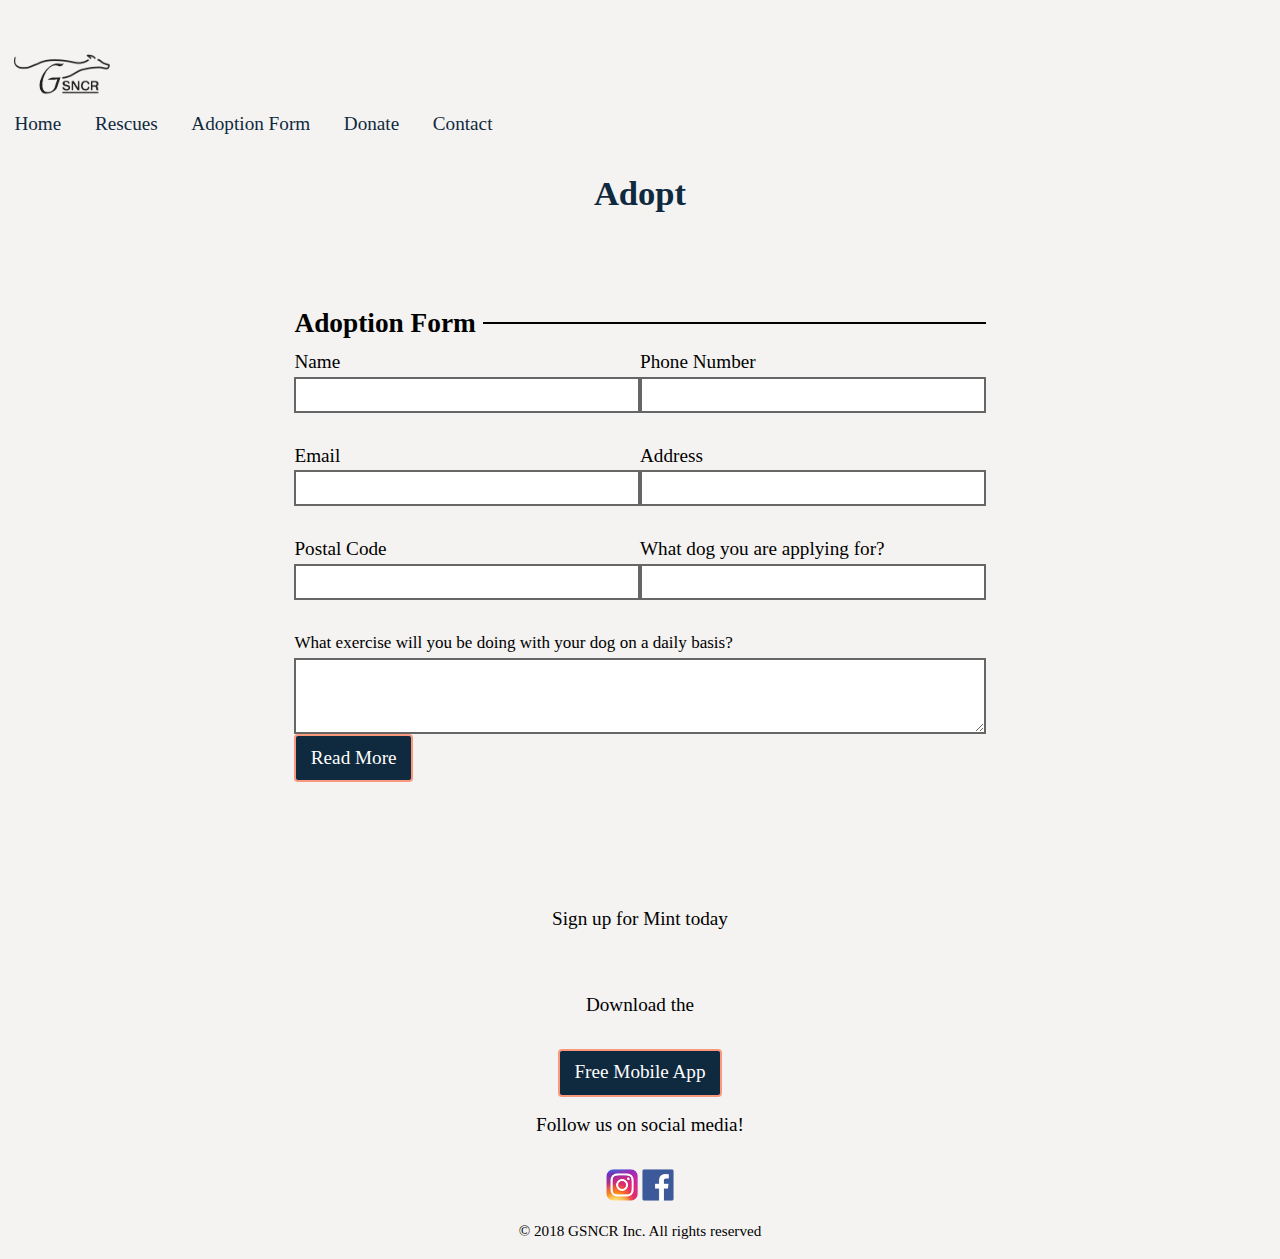
==== commit d079fc93: "Change the logo from the svg to png" ====
--- a/adopt.html
+++ b/adopt.html
@@ -22,7 +22,7 @@
     <nav role="navigation" id="nav" tabindex="0">
       <div class="gutter-1-2">
         <i class="icon i-96">
-          <img class="img-flex embed embed-16by9 embed-item" src="images/gsncr-logo.svg" alt="gsncr-logo">
+          <img class="img-flex embed embed-16by9 embed-item" src="images/gsncr-logo.png" alt="gsncr-logo">
         </i>
       </div>
 
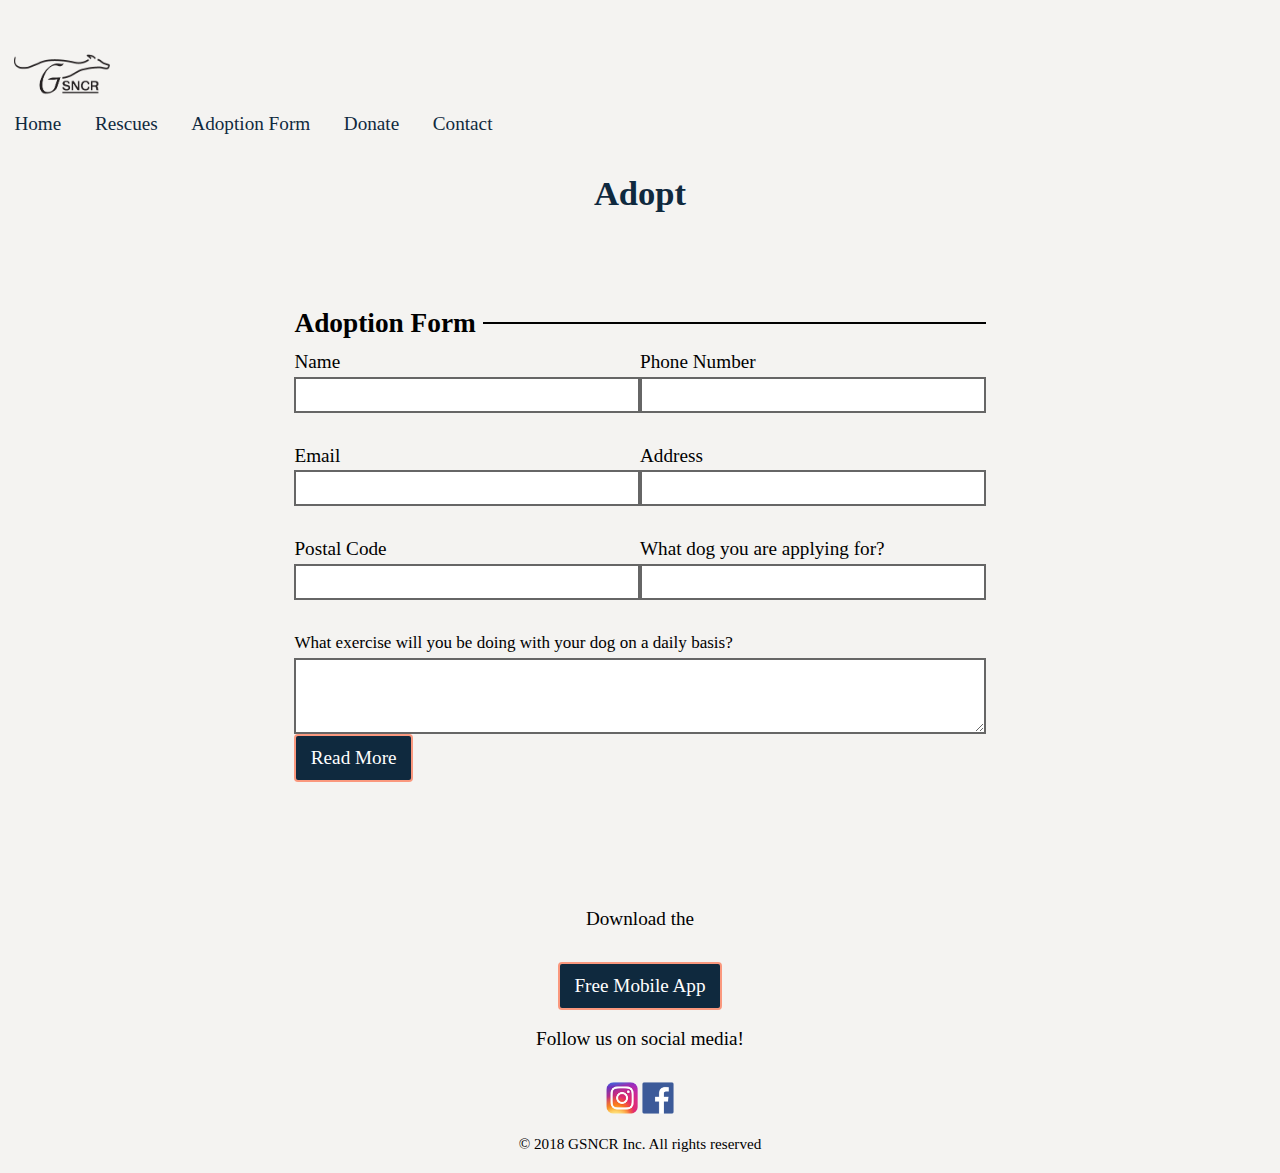
==== commit 7d14302f: "Delete uneccessary content in the header" ====
--- a/adopt.html
+++ b/adopt.html
@@ -92,7 +92,6 @@
   <section class="unit xs-1 s-1 m-1 l-1 blue-background text-center">
     <aside role="complementary">
 
-      <div class="white-text pad-t pad-b">Sign up for Mint today</div>
 
       <section>
         <div class="white-text pad-t">
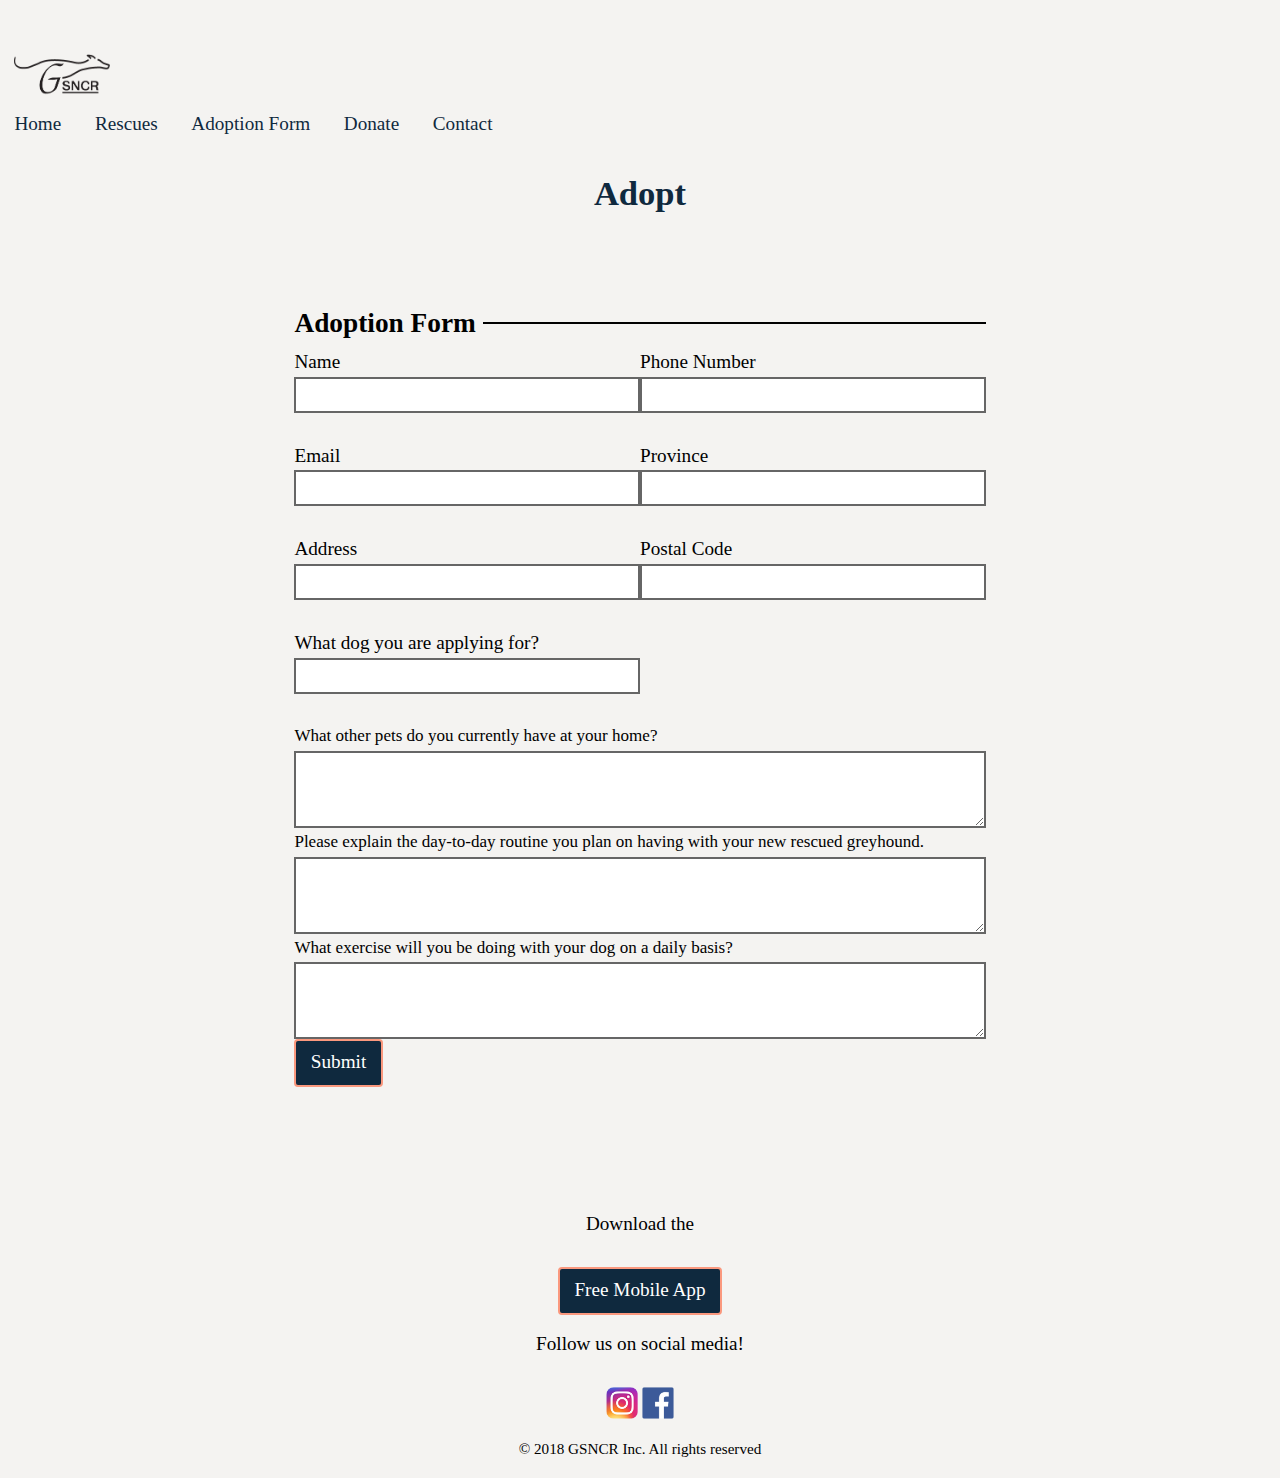
==== commit 034e35aa: "Add the favicon" ====
--- a/adopt.html
+++ b/adopt.html
@@ -29,9 +29,9 @@
       <ul class="list-group list-group-inline push-0 pad-b pad-t-1-2">
         <li class="gutter-1-2"><a class="li" href="index.html">Home</a></li>
         <li class="gutter-1-2"><a class="li" href="rescues.html">Rescues</a></li>
-        <li class="gutter-1-2"><a class="current" href="adoption.html">Adoption Form</a></li>
-        <li class="gutter-1-2"><a class="li" href="form.html">Donate</a></li>
-        <li class="gutter-1-2"><a class="li" href="form.html">Contact</a></li>
+        <li class="gutter-1-2"><a class="current" href="adopt.html">Adoption Form</a></li>
+        <li class="gutter-1-2"><a class="li" href="donate.html">Donate</a></li>
+        <li class="gutter-1-2"><a class="li" href="contact.html">Contact</a></li>
       </ul>
     </nav>
   </header>
@@ -62,6 +62,11 @@
               </div>
 
               <div class="push unit xs-1 s-1 m-1 l-1-2">
+                <label for="province">Province</label>
+                <input id="province" name="text" required>
+              </div>
+
+              <div class="push unit xs-1 s-1 m-1 l-1-2">
                 <label for="address">Address</label>
                 <input id="address" name="text" required>
               </div>
@@ -77,11 +82,21 @@
               </div>
 
               <div class="push unit wrapper milli push-none">
+                <label for="other-pets">What other pets do you currently have at your home?</label>
+                <textarea id="other-pets" name="text" required></textarea>
+              </div>
+
+              <div class="push unit wrapper milli push-none">
+                <label for="routine">Please explain the day-to-day routine you plan on having with your new rescued greyhound.</label>
+                <textarea id="routine" name="text" required></textarea>
+              </div>
+
+              <div class="push unit wrapper milli push-none">
                 <label for="details">What exercise will you be doing with your dog on a daily basis?</label>
                 <textarea id="details" name="message" required></textarea>
               </div>
               <div class="unit unit-content-distribute xs-1 s-1 m-1 l-1">
-                <a class="text-center btn blue-btn" href="sign-up.html">Read More</a>
+                <a class="text-center btn blue-btn" href="sign-up.html">Submit</a>
               </div>
             </div>
           </fieldset>
@@ -92,13 +107,12 @@
   <section class="unit xs-1 s-1 m-1 l-1 blue-background text-center">
     <aside role="complementary">
 
-
-      <section>
+      <div>
         <div class="white-text pad-t">
           <p>Download the</p>
         </div>
         <div class="btn green-btn">Free Mobile App</div>
-      </section>
+      </div>
     </aside>
 
     <footer role="contentinfo" class="footer pad-t-1-2 pad-b-1-2 wrapper text-center">
--- a/css/main.css
+++ b/css/main.css
@@ -37,19 +37,22 @@
 }
 
 .blog-photo {
-  max-width: 300px;
   width: 100%;
 }
 
 .link-card {
-  color: #fff;
-  background-color: #0f293e;
   border-style: solid;
   border-width: 2px;
   border-color: #0f293e;
+  border: none;
   border-radius: 6px;
   max-width: 20rem;
   min-height: 33rem;
+  color: #fff;
+}
+
+.blue {
+  background-color: #0f293e;
 }
 
 .btn {
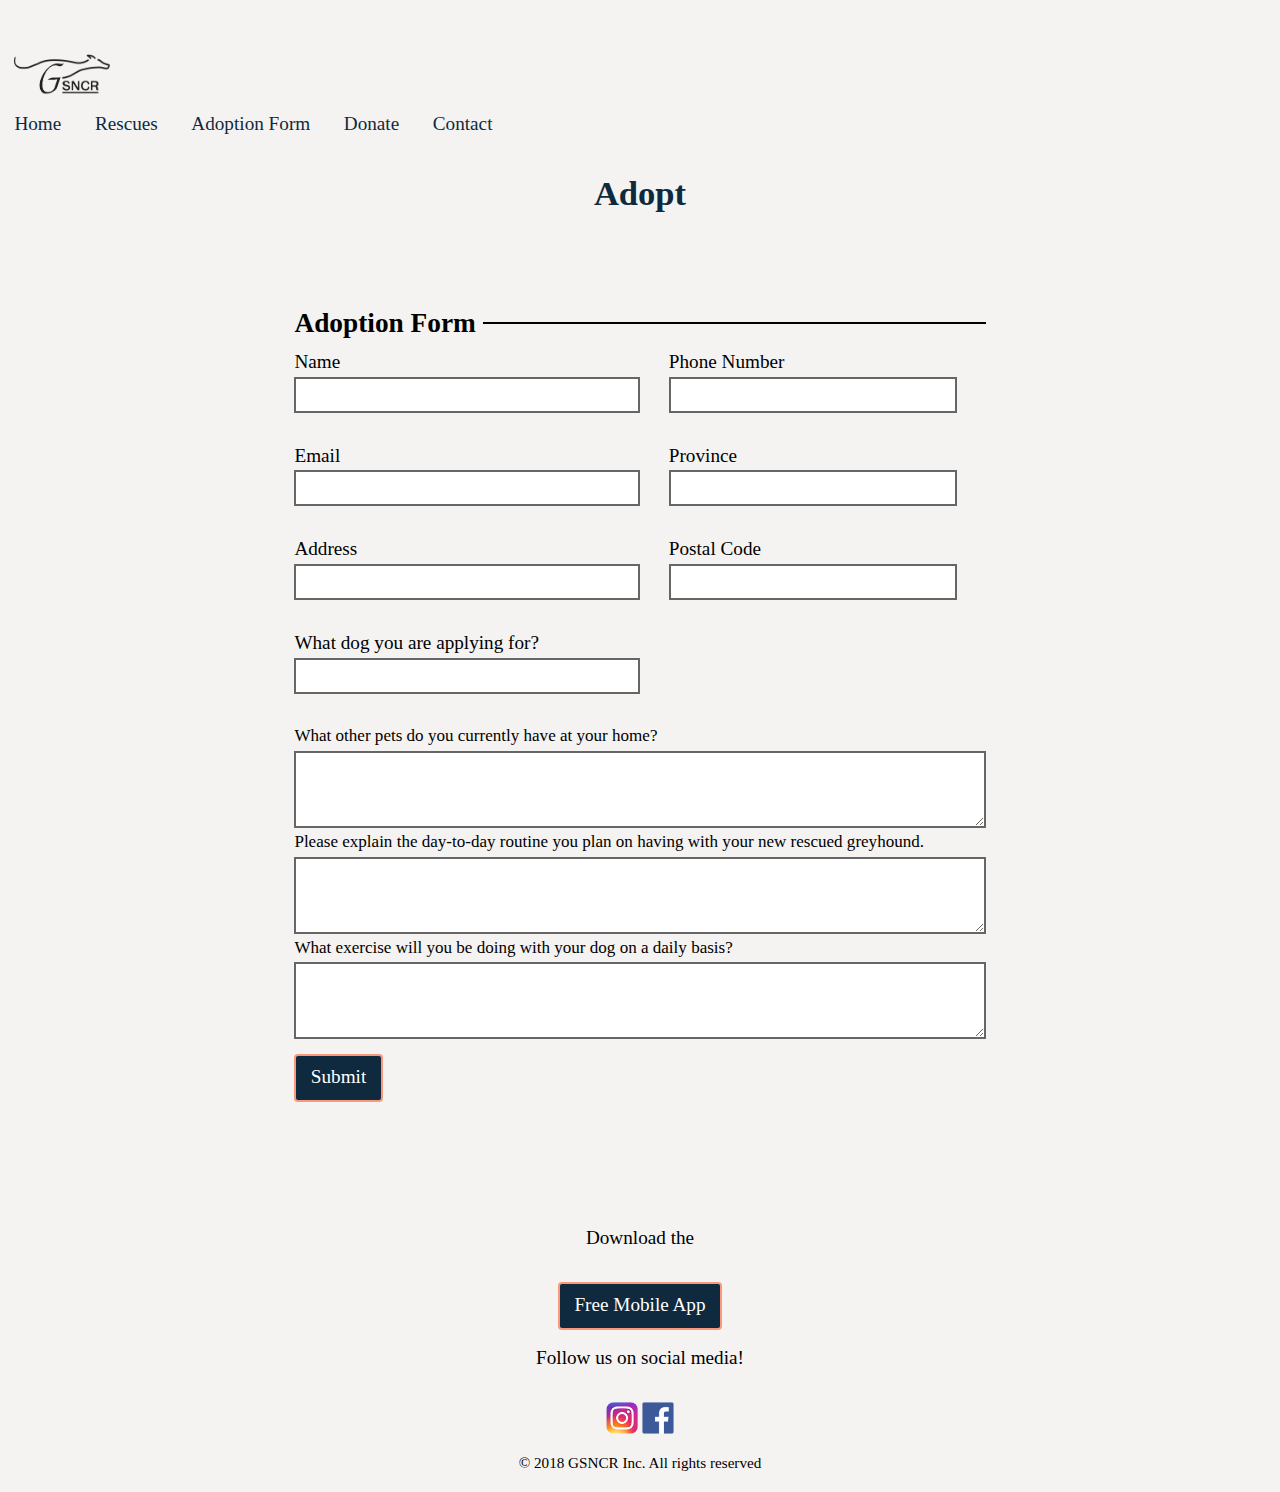
==== commit a4588161: "Add gutters to the form so it looks more clean" ====
--- a/adopt.html
+++ b/adopt.html
@@ -51,7 +51,7 @@
                 <input id="name" name="name" required>
               </div>
 
-              <div class="push unit xs-1 s-1 m-1 l-1-2">
+              <div class="push unit xs-1 s-1 m-1 l-1-2 gutter">
                 <label for="number">Phone Number</label>
                 <input id="number" name="number" required>
               </div>
@@ -61,7 +61,7 @@
                 <input id="email" type="email" name="email" required>
               </div>
 
-              <div class="push unit xs-1 s-1 m-1 l-1-2">
+              <div class="push unit xs-1 s-1 m-1 l-1-2 gutter">
                 <label for="province">Province</label>
                 <input id="province" name="text" required>
               </div>
@@ -71,7 +71,7 @@
                 <input id="address" name="text" required>
               </div>
 
-              <div class="push unit xs-1 s-1 m-1 l-1-2">
+              <div class="push unit xs-1 s-1 m-1 l-1-2 gutter">
                 <label for="postal">Postal Code</label>
                 <input id="postal" name="text" required>
               </div>
@@ -91,7 +91,7 @@
                 <textarea id="routine" name="text" required></textarea>
               </div>
 
-              <div class="push unit wrapper milli push-none">
+              <div class="push unit wrapper milli push-none pad-b-1-2">
                 <label for="details">What exercise will you be doing with your dog on a daily basis?</label>
                 <textarea id="details" name="message" required></textarea>
               </div>
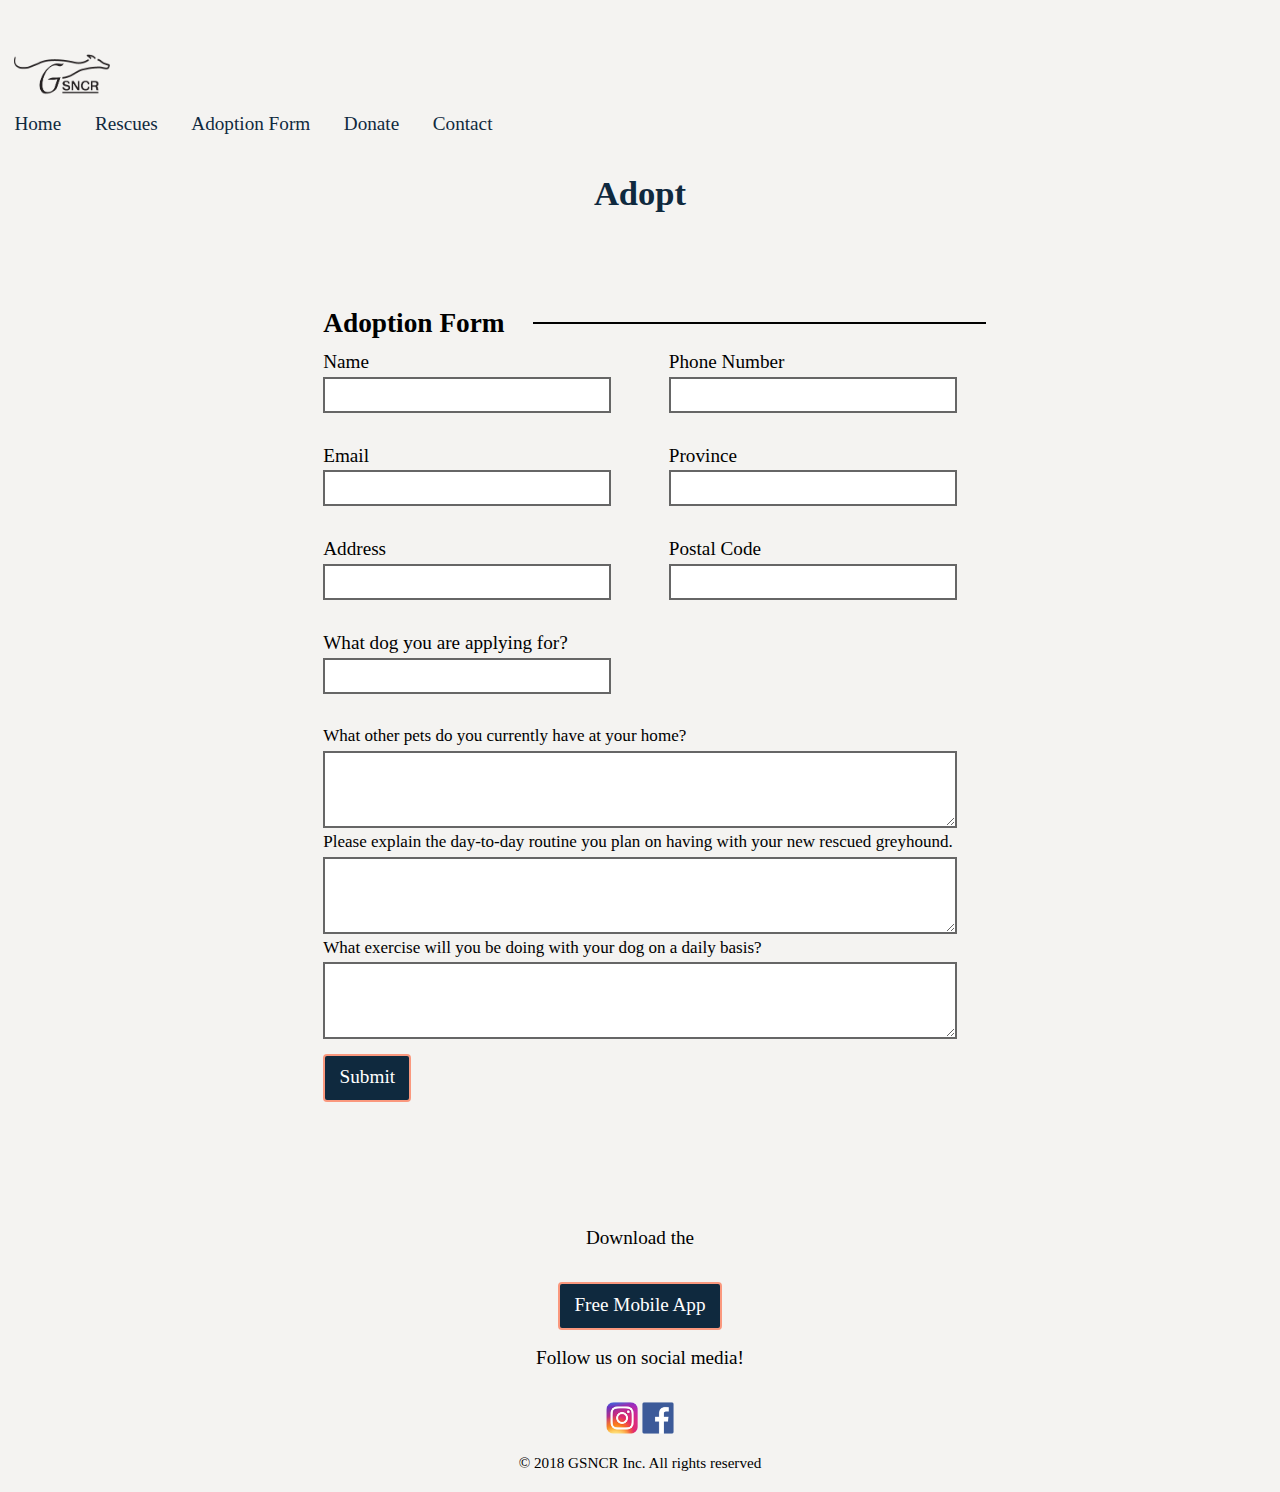
==== commit e569f432: "Add a gutter to all of the form elements" ====
--- a/adopt.html
+++ b/adopt.html
@@ -43,10 +43,10 @@
         <div class="max-length">
 
           <fieldset>
-            <legend class="tera">Adoption Form</legend>
+            <legend class="tera gutter">Adoption Form</legend>
 
             <div class="grid">
-              <div class="push unit xs-1 s-1 m-1 l-1-2">
+              <div class="push unit xs-1 s-1 m-1 l-1-2 gutter">
                 <label for="name">Name</label>
                 <input id="name" name="name" required>
               </div>
@@ -56,7 +56,7 @@
                 <input id="number" name="number" required>
               </div>
 
-              <div class="push unit xs-1 s-1 m-1 l-1-2">
+              <div class="push unit xs-1 s-1 m-1 l-1-2 gutter">
                 <label for="email">Email</label>
                 <input id="email" type="email" name="email" required>
               </div>
@@ -66,7 +66,7 @@
                 <input id="province" name="text" required>
               </div>
 
-              <div class="push unit xs-1 s-1 m-1 l-1-2">
+              <div class="push unit xs-1 s-1 m-1 l-1-2 gutter">
                 <label for="address">Address</label>
                 <input id="address" name="text" required>
               </div>
@@ -76,26 +76,26 @@
                 <input id="postal" name="text" required>
               </div>
 
-              <div class="push unit xs-1 s-1 m-1 l-1-2">
+              <div class="push unit xs-1 s-1 m-1 l-1-2 gutter">
                 <label for="dog">What dog you are applying for?</label>
                 <input id="dog" name="text" required>
               </div>
 
-              <div class="push unit wrapper milli push-none">
+              <div class="push unit wrapper milli push-none gutter">
                 <label for="other-pets">What other pets do you currently have at your home?</label>
                 <textarea id="other-pets" name="text" required></textarea>
               </div>
 
-              <div class="push unit wrapper milli push-none">
+              <div class="push unit wrapper milli push-none gutter">
                 <label for="routine">Please explain the day-to-day routine you plan on having with your new rescued greyhound.</label>
                 <textarea id="routine" name="text" required></textarea>
               </div>
 
-              <div class="push unit wrapper milli push-none pad-b-1-2">
+              <div class="push unit wrapper milli push-none pad-b-1-2 gutter">
                 <label for="details">What exercise will you be doing with your dog on a daily basis?</label>
                 <textarea id="details" name="message" required></textarea>
               </div>
-              <div class="unit unit-content-distribute xs-1 s-1 m-1 l-1">
+              <div class="unit unit-content-distribute xs-1 s-1 m-1 l-1 gutter">
                 <a class="text-center btn blue-btn" href="sign-up.html">Submit</a>
               </div>
             </div>
